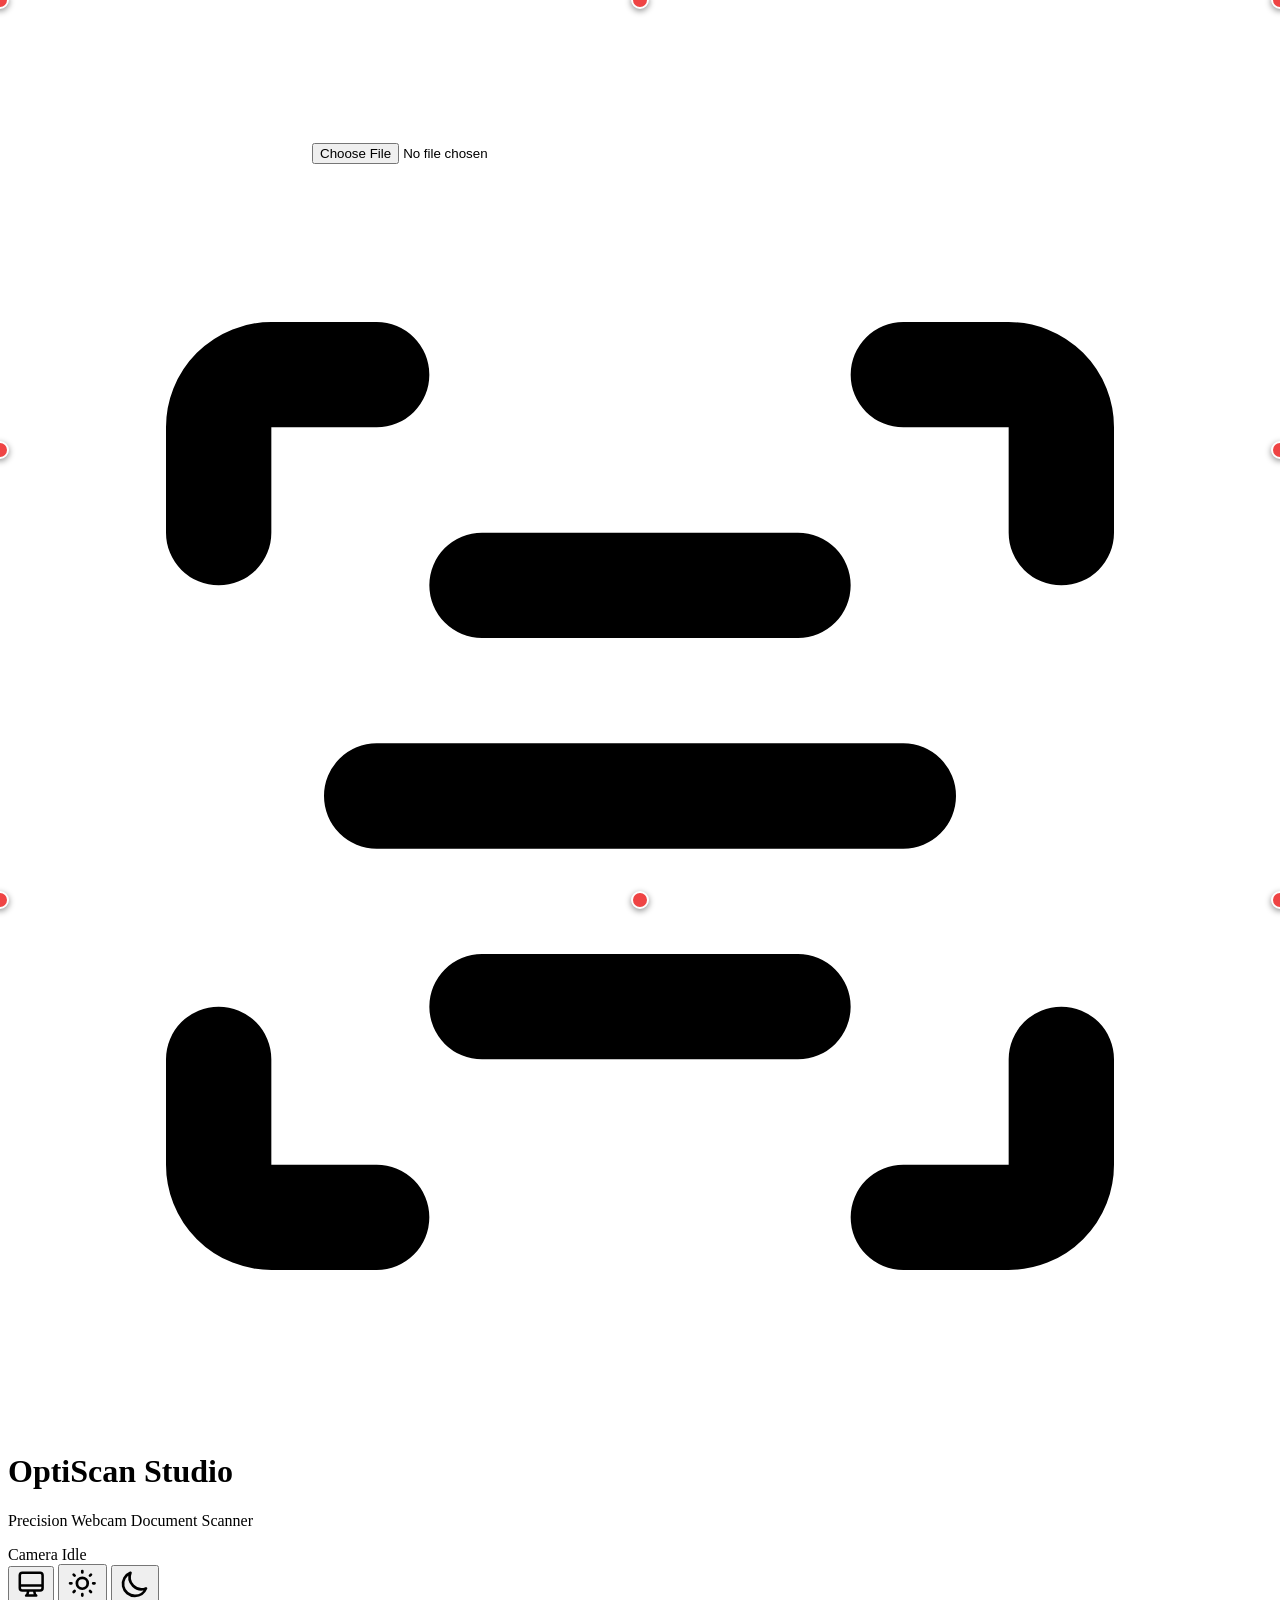
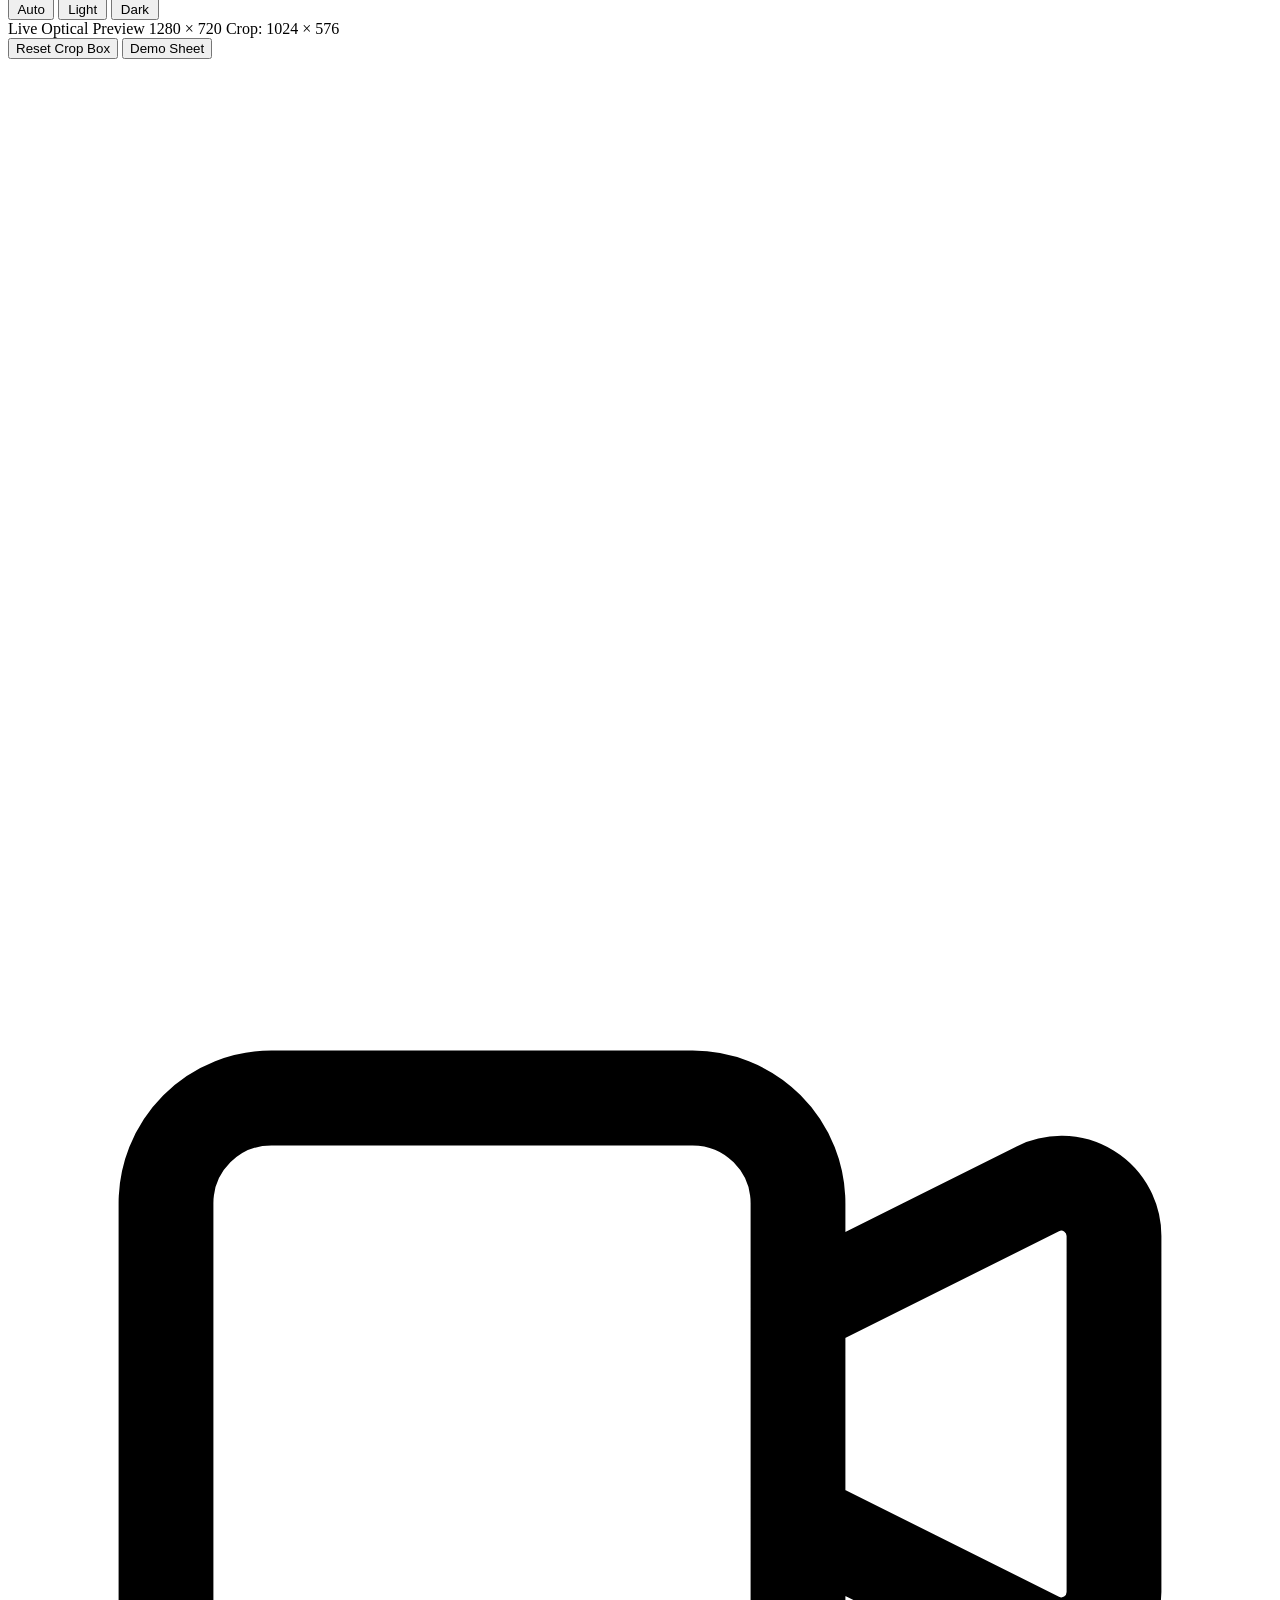
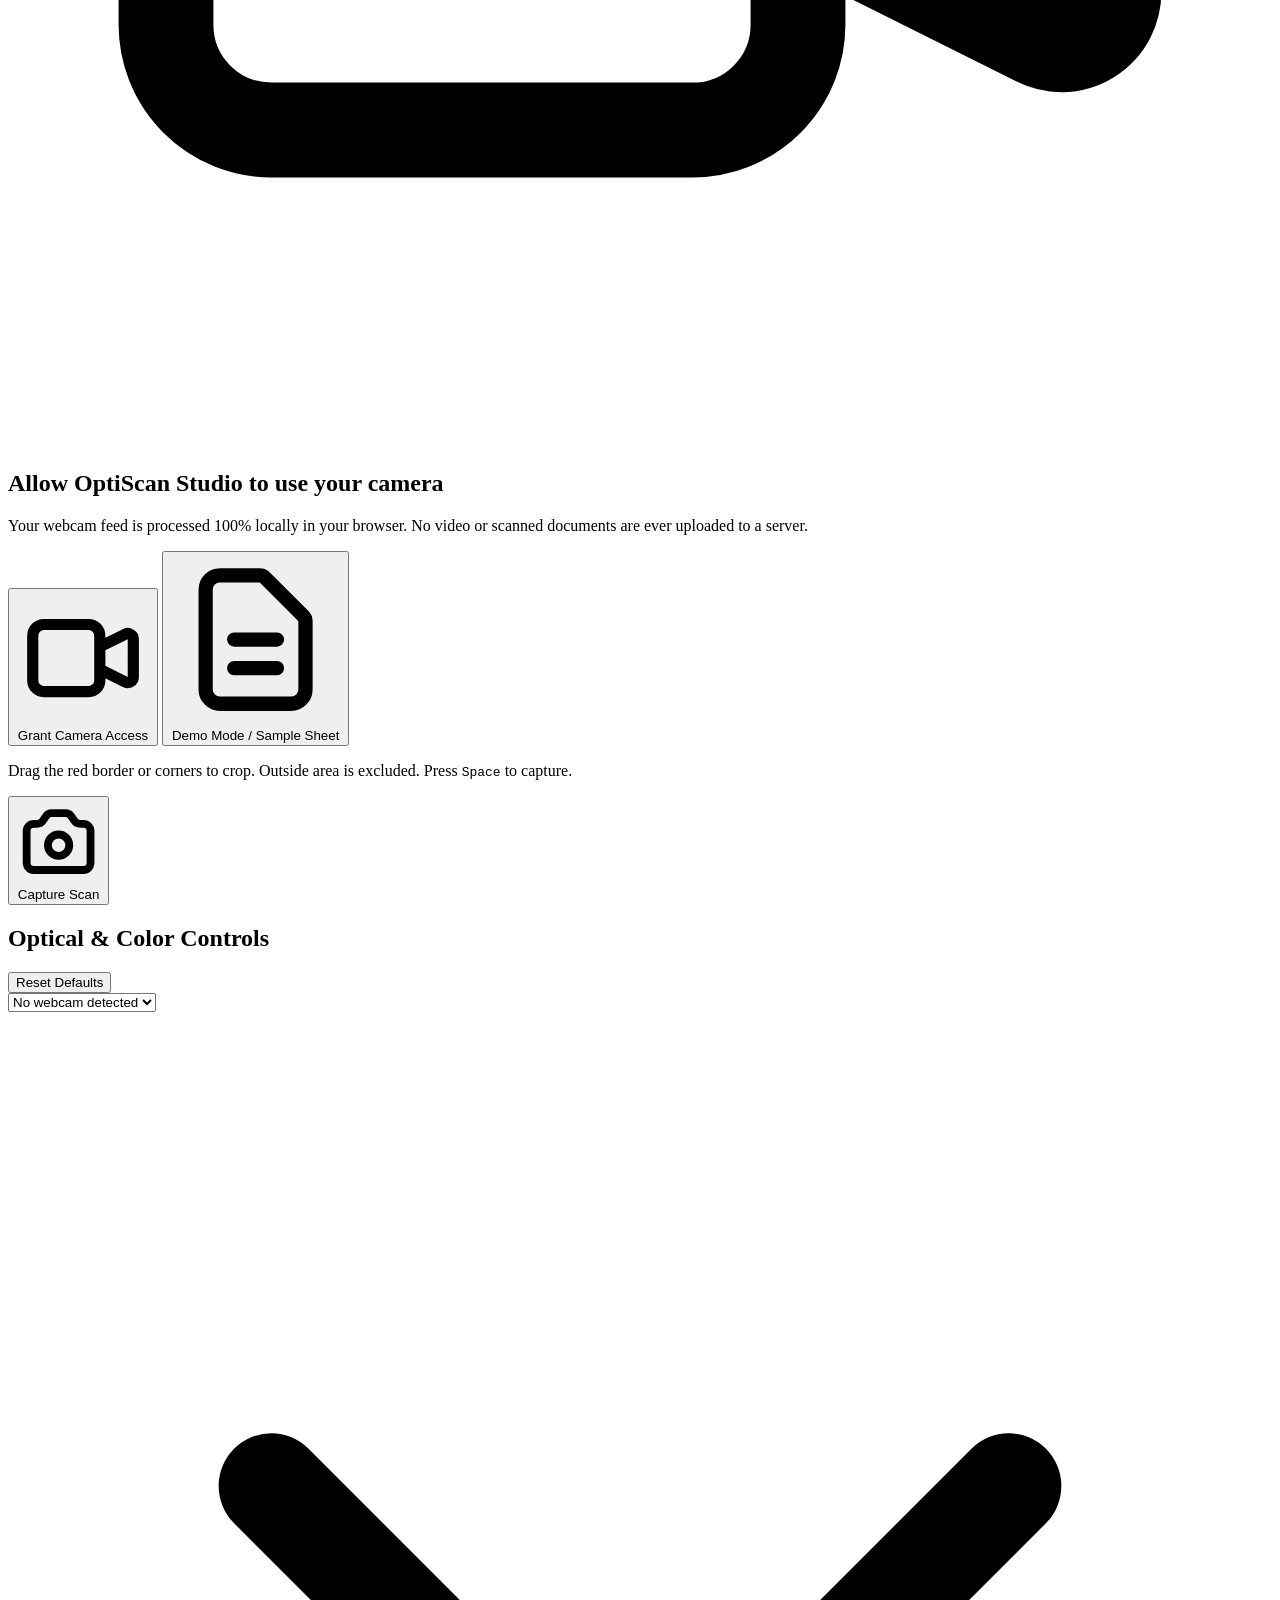
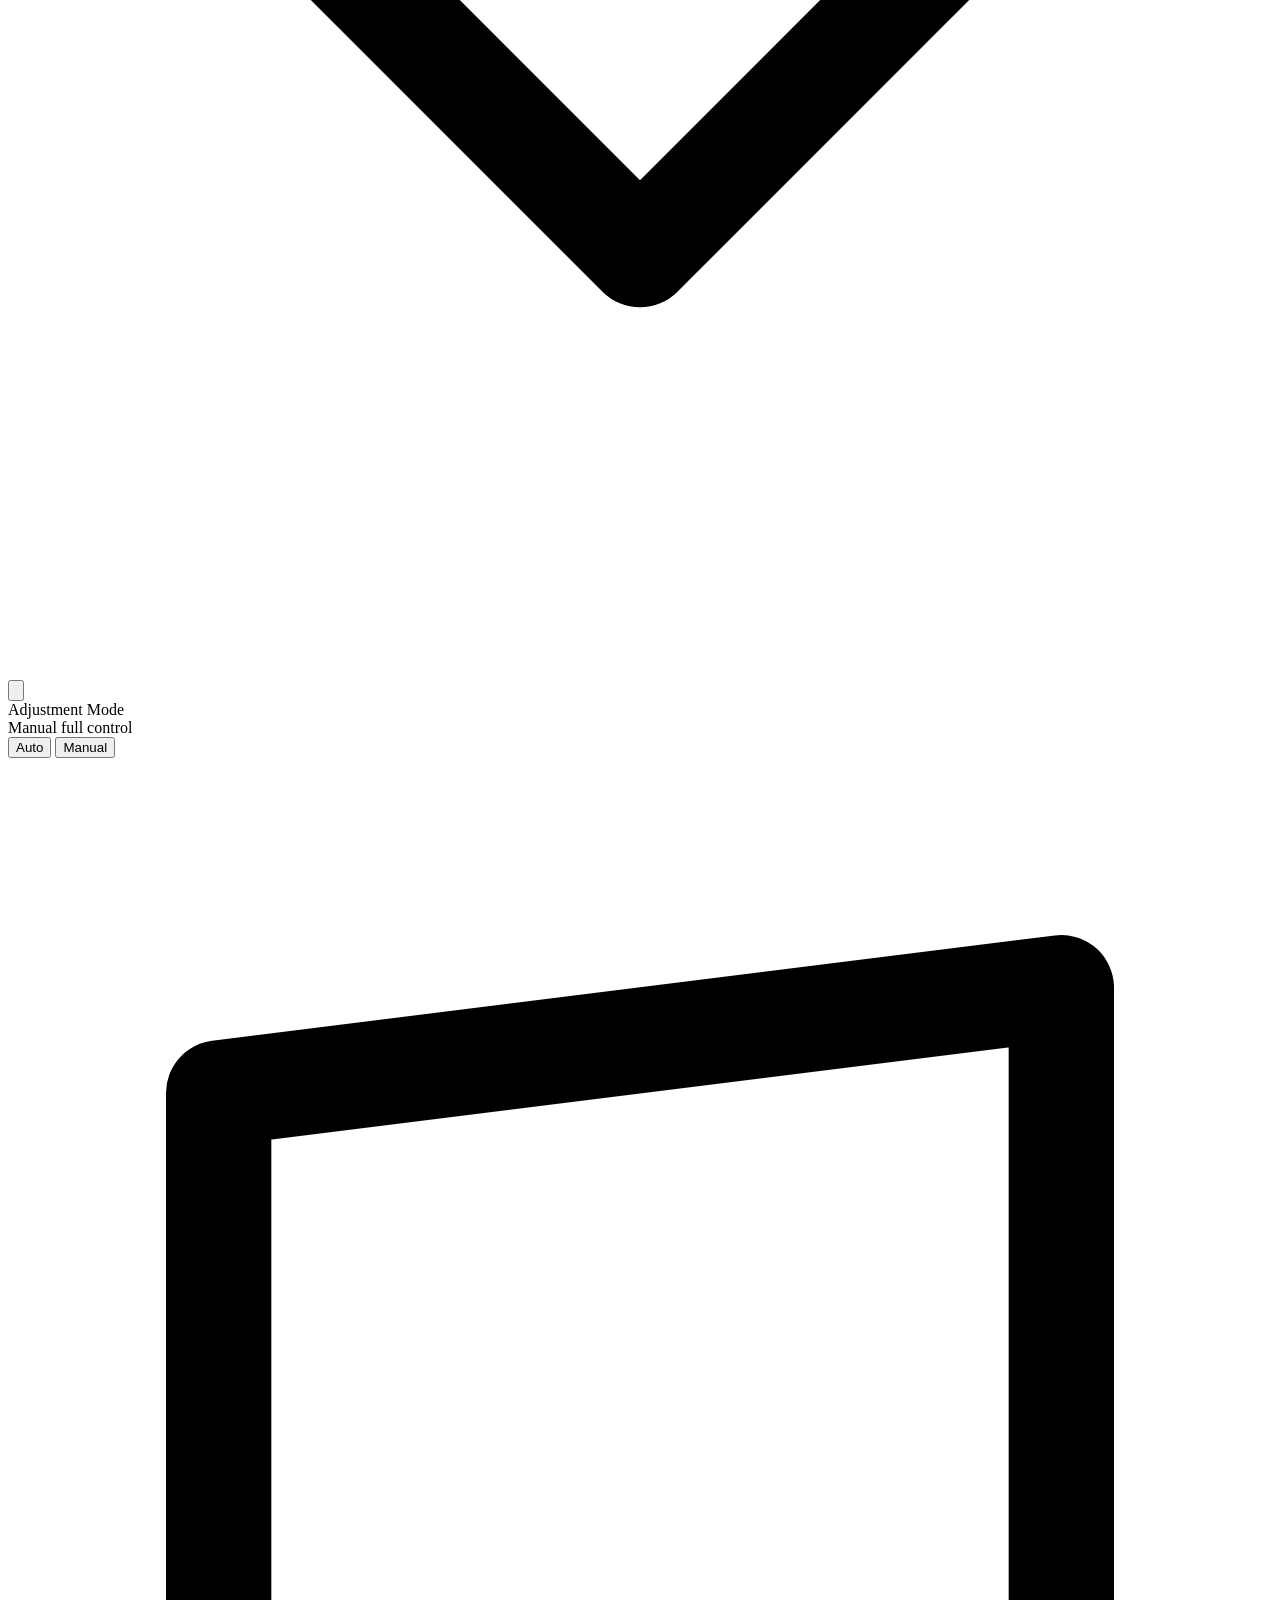
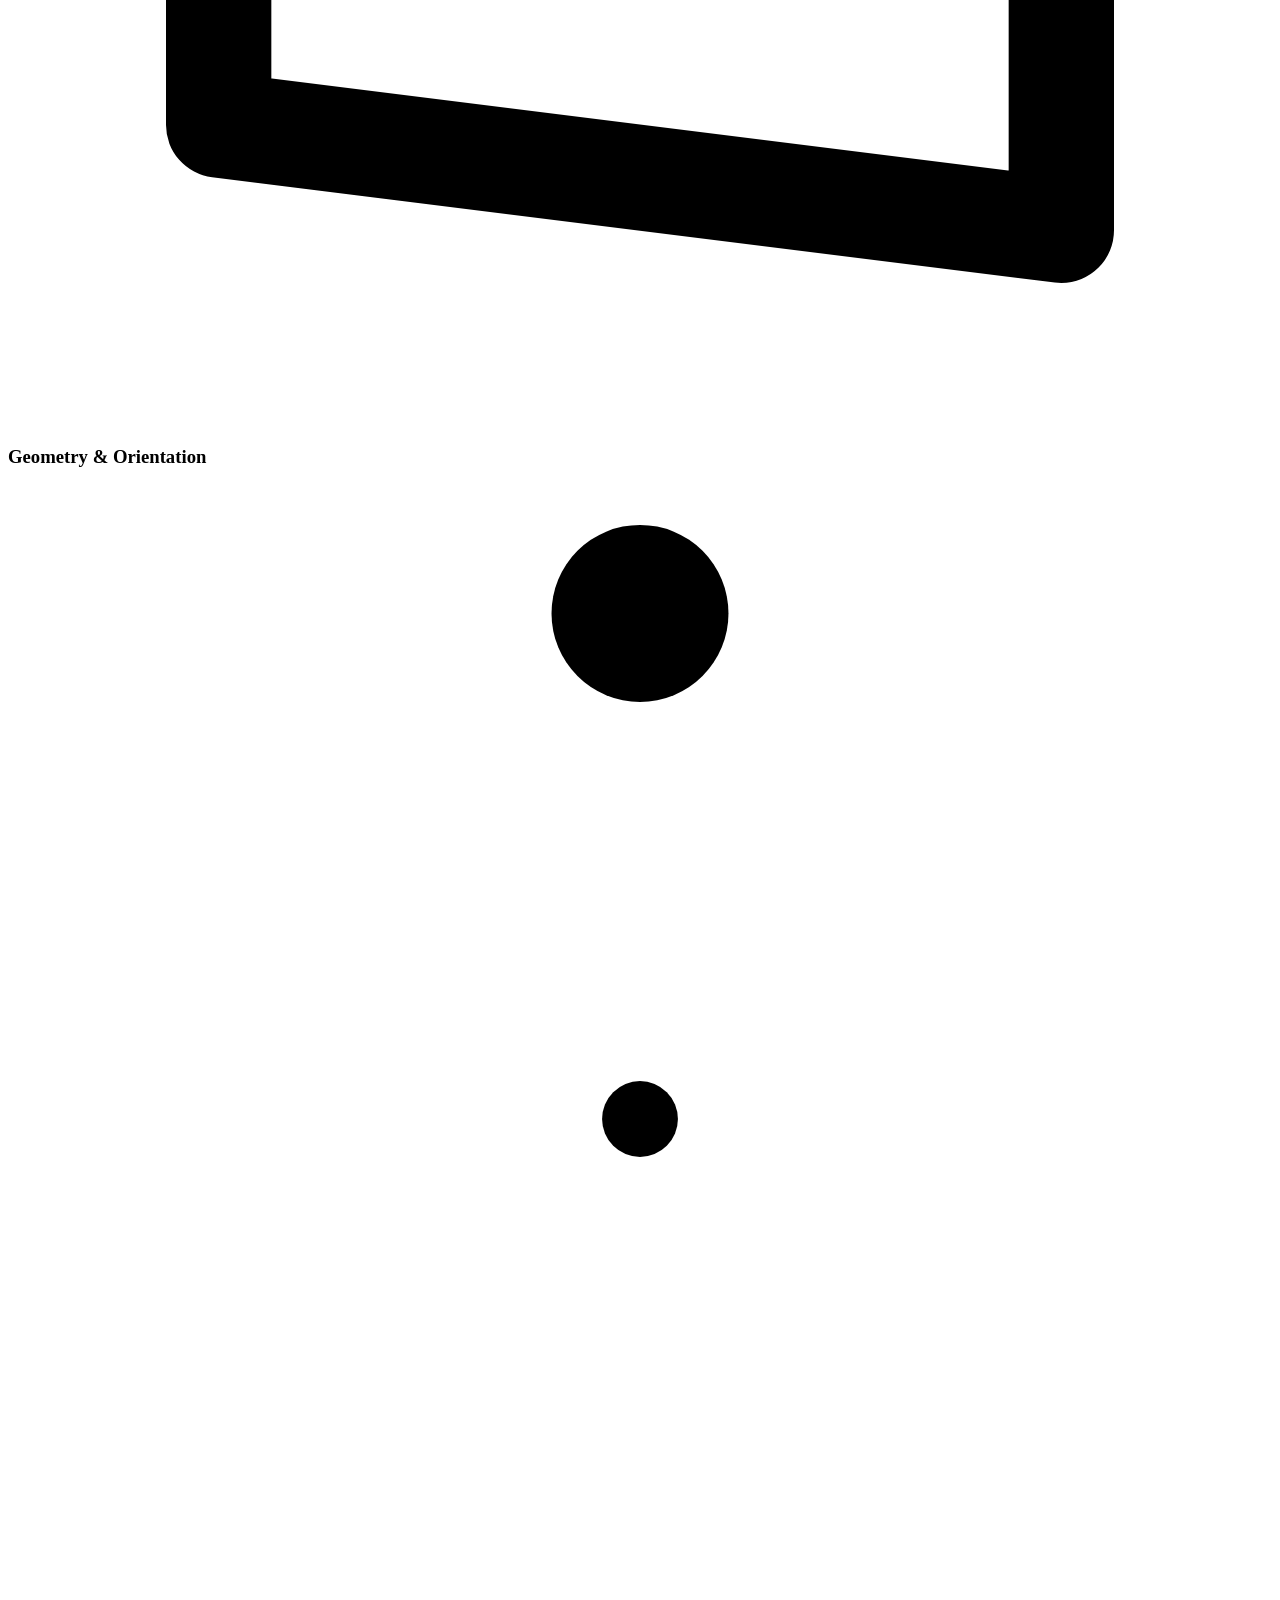
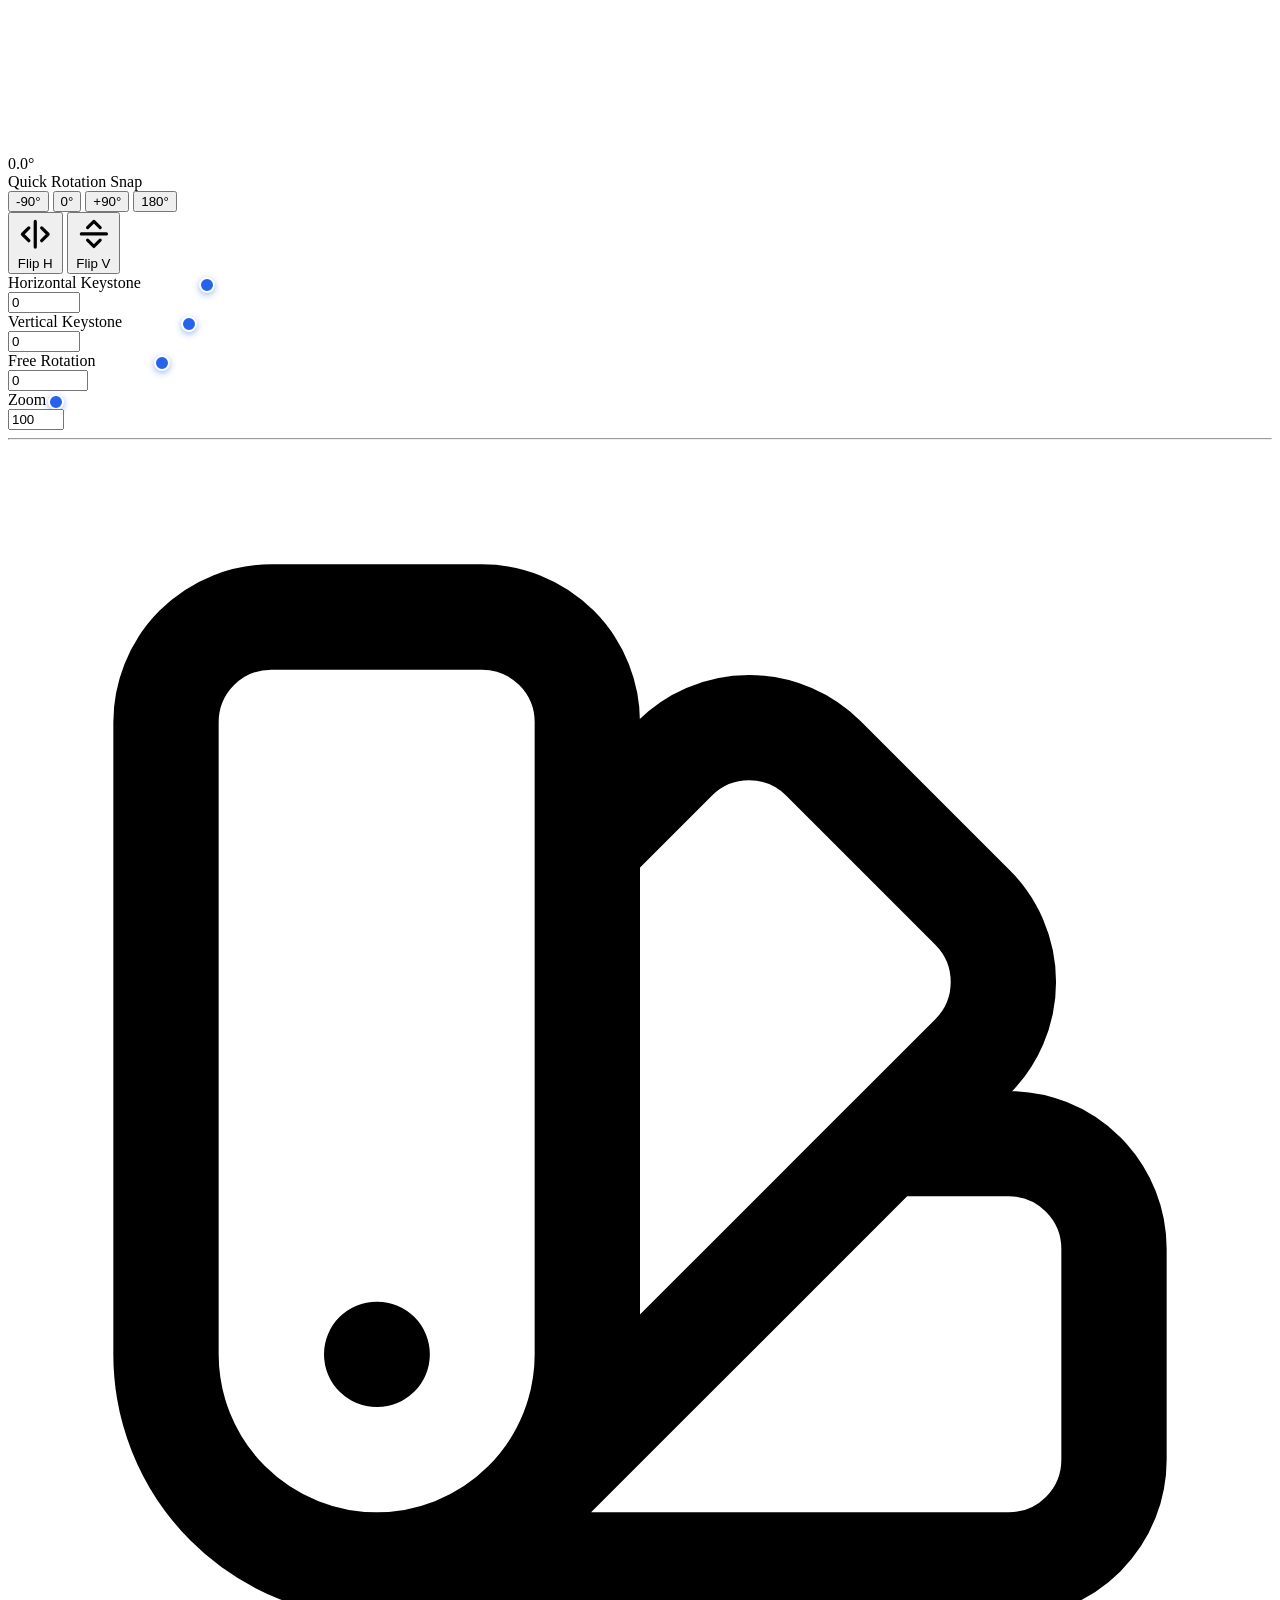
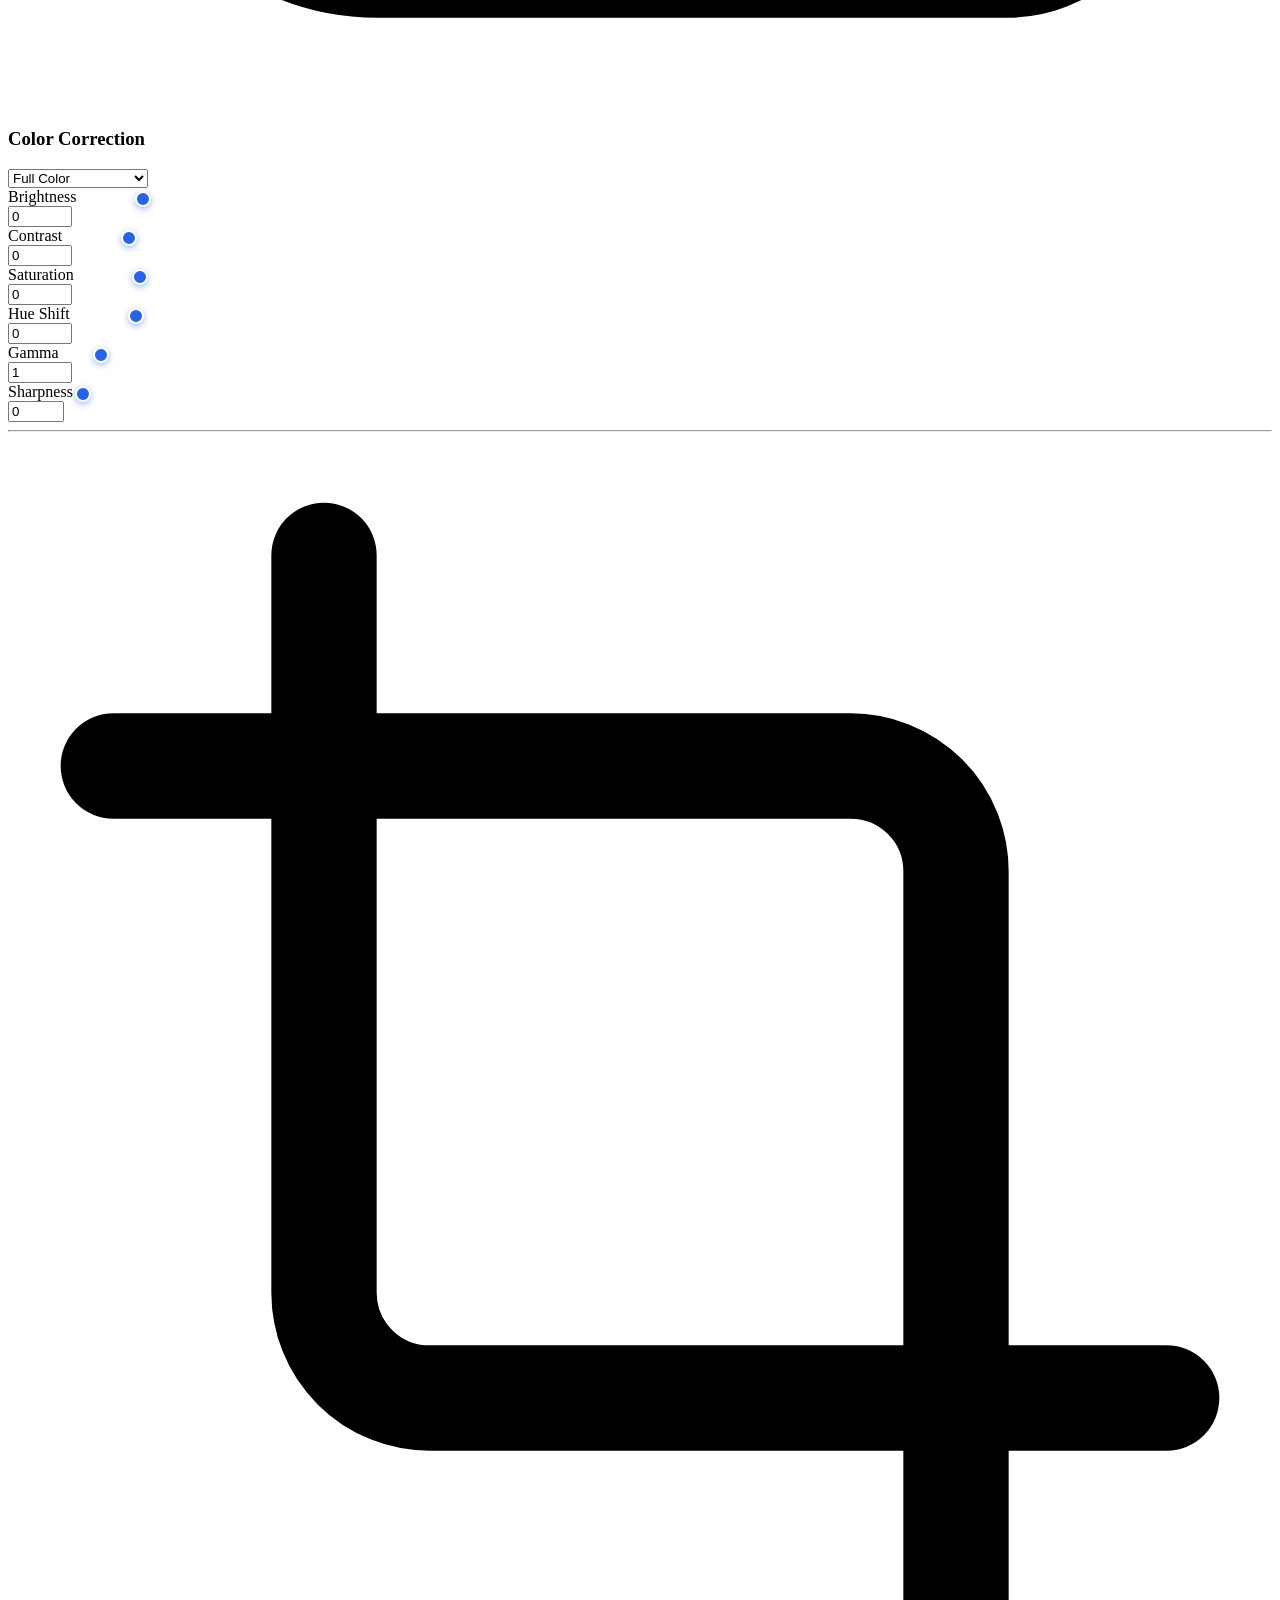
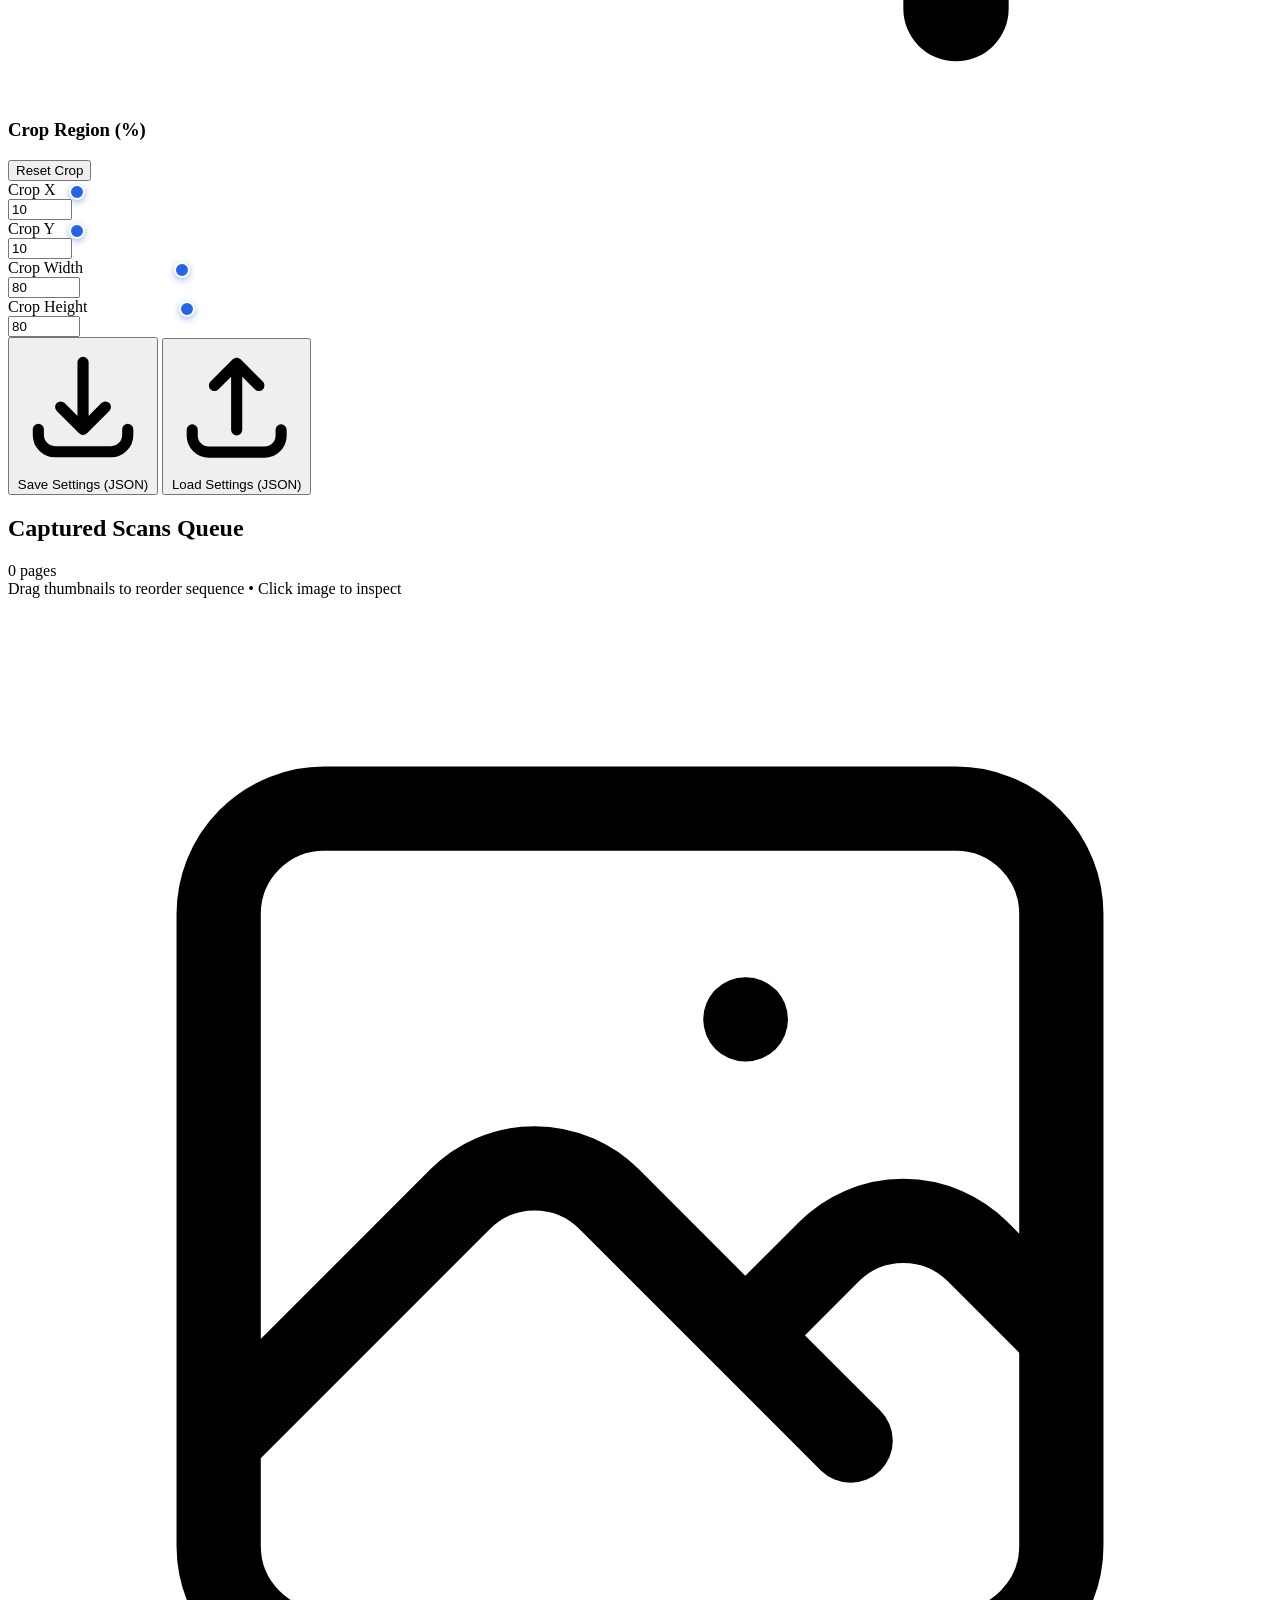
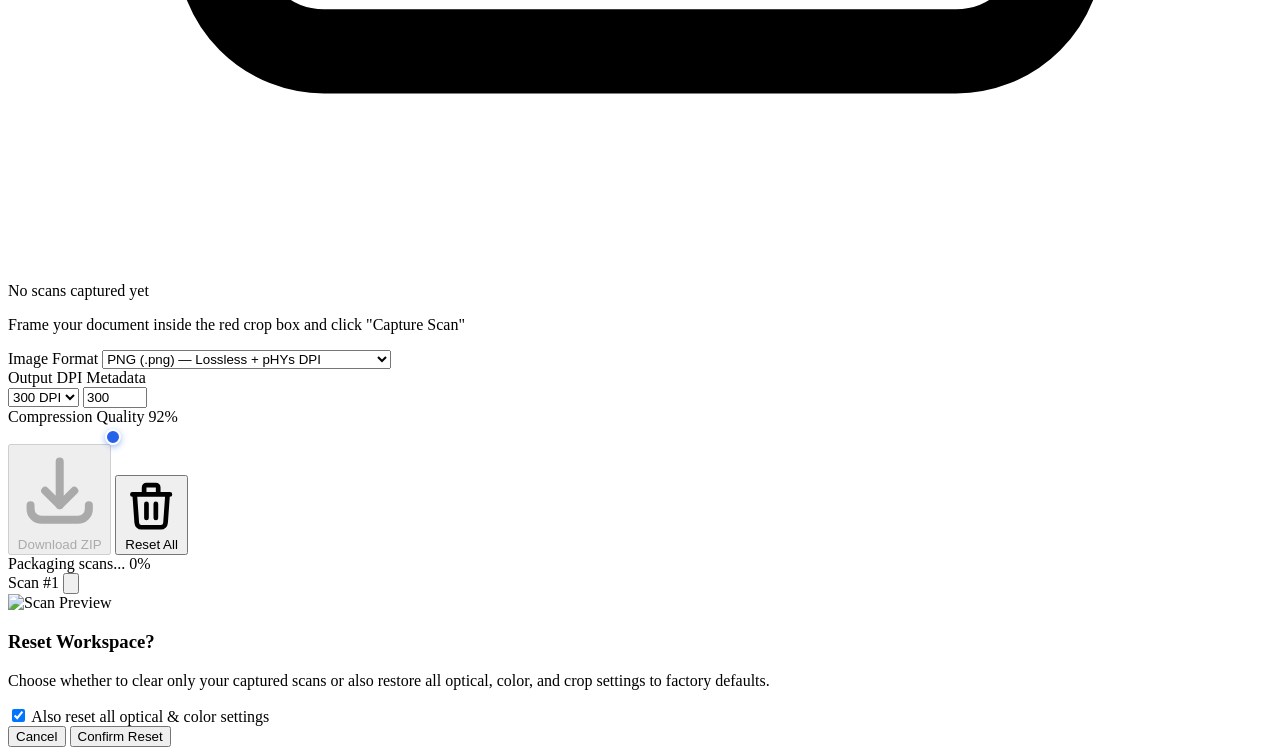
==== docs/index.html @ 2ec06d7d "Update print statement from 'Hello' to 'Goodbye'" ====
<!DOCTYPE html>
<html lang="en" class="antialiased">
<head>
  <meta charset="UTF-8" />
  <meta name="viewport" content="width=device-width, initial-scale=1.0" />
  <title>OptiScan Studio — Webcam Document Scanner</title>

  <!-- =========================================================================
       EXTERNAL LIBRARIES (Grouped at top for easy local offline download)
       1. Google Fonts (Inter): Optional typography fallback to system sans-serif
       2. Tailwind CSS (Play CDN): Utility styling framework
       3. JSZip (v3.10.1): Client-side ZIP archive generation for scan exports
       ========================================================================= -->
  <link rel="preconnect" href="https://fonts.googleapis.com" />
  <link rel="preconnect" href="https://fonts.gstatic.com" crossorigin />
  <link href="https://fonts.googleapis.com/css2?family=Inter:wght@400;500;600;700;800&display=swap" rel="stylesheet" />
  <script src="https://cdn.tailwindcss.com"></script>
  <script src="https://cdnjs.cloudflare.com/ajax/libs/jszip/3.10.1/jszip.min.js"></script>

  <!-- Tailwind Configuration -->
  <script>
    tailwind.config = {
      darkMode: 'class',
      theme: {
        extend: {
          fontFamily: {
            sans: ['Inter', 'system-ui', '-apple-system', 'BlinkMacSystemFont', 'Segoe UI', 'Roboto', 'sans-serif'],
          },
          boxShadow: {
            'glass': '0 10px 30px -10px rgba(15, 23, 42, 0.12), 0 4px 10px -4px rgba(15, 23, 42, 0.06)',
            'glass-dark': '0 14px 36px -10px rgba(0, 0, 0, 0.55), 0 4px 12px -4px rgba(0, 0, 0, 0.35)',
          },
          keyframes: {
            shutterFlash: {
              '0%': { opacity: '0.92' },
              '100%': { opacity: '0' },
            },
            fadeSlideIn: {
              '0%': { opacity: '0', transform: 'translateY(10px) scale(0.98)' },
              '100%': { opacity: '1', transform: 'translateY(0) scale(1)' },
            },
            toastIn: {
              '0%': { opacity: '0', transform: 'translateY(-12px) scale(0.96)' },
              '100%': { opacity: '1', transform: 'translateY(0) scale(1)' },
            },
          },
          animation: {
            'shutter-flash': 'shutterFlash 320ms ease-out forwards',
            'fade-slide-in': 'fadeSlideIn 300ms cubic-bezier(0.16, 1, 0.3, 1) forwards',
            'toast-in': 'toastIn 260ms cubic-bezier(0.16, 1, 0.3, 1) forwards',
          },
        },
      },
    };
  </script>

  <!-- Early Theme Initialization (Prevents FOUC on load) -->
  <script>
    (function initEarlyTheme() {
      try {
        const saved = localStorage.getItem('optiscan_theme') || 'auto';
        const prefersDark = window.matchMedia && window.matchMedia('(prefers-color-scheme: dark)').matches;
        if (saved === 'dark' || (saved === 'auto' && prefersDark)) {
          document.documentElement.classList.add('dark');
        } else {
          document.documentElement.classList.remove('dark');
        }
      } catch (e) {}
    })();
  </script>

  <style>
    /* Custom modern scrollbars & range slider polish */
    ::-webkit-scrollbar {
      width: 7px;
      height: 7px;
    }
    ::-webkit-scrollbar-track {
      background: transparent;
    }
    ::-webkit-scrollbar-thumb {
      background: rgba(148, 163, 184, 0.45);
      border-radius: 9999px;
    }
    ::-webkit-scrollbar-thumb:hover {
      background: rgba(100, 116, 139, 0.7);
    }

    input[type="range"].studio-slider {
      -webkit-appearance: none;
      appearance: none;
      height: 6px;
      border-radius: 9999px;
      outline: none;
      transition: background 150ms ease;
    }
    input[type="range"].studio-slider::-webkit-slider-thumb {
      -webkit-appearance: none;
      appearance: none;
      width: 16px;
      height: 16px;
      border-radius: 9999px;
      background: #2563eb;
      border: 2px solid #ffffff;
      box-shadow: 0 2px 6px rgba(37, 99, 235, 0.45);
      cursor: pointer;
      transition: transform 140ms ease, box-shadow 140ms ease;
    }
    .dark input[type="range"].studio-slider::-webkit-slider-thumb {
      background: #3b82f6;
      border-color: #0f172a;
      box-shadow: 0 2px 8px rgba(59, 130, 246, 0.55);
    }
    input[type="range"].studio-slider::-webkit-slider-thumb:hover {
      transform: scale(1.16);
    }
    input[type="range"].studio-slider::-moz-range-thumb {
      width: 16px;
      height: 16px;
      border-radius: 9999px;
      background: #2563eb;
      border: 2px solid #ffffff;
      box-shadow: 0 2px 6px rgba(37, 99, 235, 0.45);
      cursor: pointer;
    }

    /* Interactive Crop Box Handles */
    .crop-handle {
      position: absolute;
      width: 14px;
      height: 14px;
      background: #ef4444;
      border: 2px solid #ffffff;
      border-radius: 9999px;
      box-shadow: 0 2px 6px rgba(0, 0, 0, 0.45);
      transform: translate(-50%, -50%);
      transition: transform 120ms ease, background-color 120ms ease;
      z-index: 30;
      touch-action: none;
    }
    .crop-handle:hover,
    .crop-handle.active {
      transform: translate(-50%, -50%) scale(1.25);
      background: #dc2626;
    }

    /* Drag & drop visual states for filmstrip */
    .scan-card.dragging {
      opacity: 0.45;
      transform: scale(0.95);
    }
    .scan-card.drag-over {
      box-shadow: 0 0 0 3px #3b82f6;
      transform: translateY(-3px);
    }

    /* Interactive Circular Rotation Dial */
    .rotation-dial-wrap {
      touch-action: none;
      user-select: none;
    }
    .rotation-knob {
      transition: r 120ms ease, filter 120ms ease;
      cursor: grab;
    }
    .rotation-knob:hover,
    .rotation-dial-wrap.dragging .rotation-knob {
      cursor: grabbing;
      filter: drop-shadow(0 0 6px rgba(37, 99, 235, 0.75));
    }
  </style>
</head>

<body class="min-h-screen bg-slate-100 text-slate-900 dark:bg-slate-950 dark:text-slate-100 transition-colors duration-300 selection:bg-blue-500/20 selection:text-blue-600 dark:selection:text-blue-400">

  <!-- Toast Notification Stack -->
  <div id="toastContainer" class="fixed top-4 right-4 z-50 flex flex-col gap-2.5 max-w-sm w-[calc(100vw-2rem)] pointer-events-none"></div>

  <!-- Hidden Native Elements (Video Source & JSON File Input) -->
  <video id="webcamVideo" class="hidden" playsinline autoplay muted></video>
  <input id="jsonFileInput" type="file" accept=".json,application/json" class="hidden" />

  <!-- =========================================================================
       TOP HEADER BAR
       ========================================================================= -->
  <header class="sticky top-0 z-40 backdrop-blur-xl bg-white/80 dark:bg-slate-900/80 border-b border-slate-200/80 dark:border-slate-800/80 transition-colors duration-300">
    <div class="max-w-[1600px] mx-auto px-4 sm:px-6 py-3 flex flex-wrap items-center justify-between gap-3">
      <!-- Brand / Title -->
      <div class="flex items-center gap-3">
        <div class="w-10 h-10 rounded-xl bg-gradient-to-br from-blue-600 via-indigo-600 to-violet-600 flex items-center justify-center text-white shadow-lg shadow-blue-600/25">
          <svg class="w-5 h-5" fill="none" stroke="currentColor" stroke-width="2" viewBox="0 0 24 24">
            <path stroke-linecap="round" stroke-linejoin="round" d="M4 7V5a1 1 0 011-1h2M20 7V5a1 1 0 00-1-1h-2M4 17v2a1 1 0 001 1h2M20 17v2a1 1 0 01-1 1h-2M7 12h10M9 8h6M9 16h6" />
          </svg>
        </div>
        <div>
          <h1 class="text-lg sm:text-xl font-extrabold tracking-tight bg-gradient-to-r from-slate-900 to-slate-600 dark:from-white dark:to-slate-300 bg-clip-text text-transparent">
            OptiScan Studio
          </h1>
          <p class="text-xs text-slate-500 dark:text-slate-400 font-medium">
            Precision Webcam Document Scanner
          </p>
        </div>
      </div>

      <!-- Status Pill + Theme Switcher -->
      <div class="flex items-center gap-3 flex-wrap">
        <!-- Live Signal Badge -->
        <div id="signalBadge" class="hidden sm:flex items-center gap-2 px-3 py-1.5 rounded-full text-xs font-semibold bg-slate-100 dark:bg-slate-800/90 text-slate-600 dark:text-slate-300 border border-slate-200/80 dark:border-slate-700/80">
          <span id="signalDot" class="w-2 h-2 rounded-full bg-slate-400"></span>
          <span id="signalText">Camera Idle</span>
        </div>

        <!-- Theme Switcher (Auto / Light / Dark) -->
        <div class="flex items-center p-1 rounded-xl bg-slate-200/75 dark:bg-slate-800/90 border border-slate-300/60 dark:border-slate-700/70" role="group" aria-label="Theme Switcher">
          <button type="button" data-theme-btn="auto" class="theme-btn px-2.5 py-1.5 rounded-lg text-xs font-semibold transition-all duration-200 flex items-center gap-1.5">
            <svg class="w-3.5 h-3.5" fill="none" stroke="currentColor" stroke-width="2" viewBox="0 0 24 24"><path stroke-linecap="round" stroke-linejoin="round" d="M9.75 17L9 20l-1 1h8l-1-1-.75-3M3 13h18M5 17h14a2 2 0 002-2V5a2 2 0 00-2-2H5a2 2 0 00-2 2v10a2 2 0 002 2z" /></svg>
            Auto
          </button>
          <button type="button" data-theme-btn="light" class="theme-btn px-2.5 py-1.5 rounded-lg text-xs font-semibold transition-all duration-200 flex items-center gap-1.5">
            <svg class="w-3.5 h-3.5" fill="none" stroke="currentColor" stroke-width="2" viewBox="0 0 24 24"><path stroke-linecap="round" stroke-linejoin="round" d="M12 3v1m0 16v1m9-9h-1M4 12H3m15.364 6.364l-.707-.707M6.343 6.343l-.707-.707m12.728 0l-.707.707M6.343 17.657l-.707.707M16 12a4 4 0 11-8 0 4 4 0 018 0z" /></svg>
            Light
          </button>
          <button type="button" data-theme-btn="dark" class="theme-btn px-2.5 py-1.5 rounded-lg text-xs font-semibold transition-all duration-200 flex items-center gap-1.5">
            <svg class="w-3.5 h-3.5" fill="none" stroke="currentColor" stroke-width="2" viewBox="0 0 24 24"><path stroke-linecap="round" stroke-linejoin="round" d="M20.354 15.354A9 9 0 018.646 3.646 9.003 9.003 0 0012 21a9.003 9.003 0 008.354-5.646z" /></svg>
            Dark
          </button>
        </div>
      </div>
    </div>
  </header>

  <!-- =========================================================================
       MAIN APPLICATION CONTAINER
       ========================================================================= -->
  <main class="max-w-[1600px] mx-auto px-4 sm:px-6 py-5 space-y-6">

    <!-- TWO-COLUMN WORKSPACE -->
    <section class="grid grid-cols-1 lg:grid-cols-12 gap-6 items-start">

      <!-- =====================================================================
           LEFT COLUMN: LIVE WEBCAM PREVIEW & INTERACTIVE CROP TOOL
           ===================================================================== -->
      <div class="lg:col-span-7 xl:col-span-8 flex flex-col gap-4">
        <div class="rounded-2xl bg-white/90 dark:bg-slate-900/90 backdrop-blur-md border border-slate-200/80 dark:border-slate-800/80 shadow-glass dark:shadow-glass-dark p-3 sm:p-4 transition-all duration-300">

          <!-- Preview Toolbar -->
          <div class="flex flex-wrap items-center justify-between gap-2 mb-3 px-1">
            <div class="flex items-center gap-2">
              <span class="text-sm font-bold text-slate-800 dark:text-slate-100">Live Optical Preview</span>
              <span id="resolutionBadge" class="text-[11px] font-mono px-2 py-0.5 rounded-md bg-slate-100 dark:bg-slate-800 text-slate-500 dark:text-slate-400 border border-slate-200 dark:border-slate-700">
                1280 × 720
              </span>
              <span id="cropSizeBadge" class="text-[11px] font-mono px-2 py-0.5 rounded-md bg-red-50 dark:bg-red-950/40 text-red-600 dark:text-red-400 border border-red-200/80 dark:border-red-900/60">
                Crop: 1024 × 576
              </span>
            </div>
            <div class="flex items-center gap-2">
              <button type="button" id="fitCropBtn" class="px-2.5 py-1 rounded-lg text-xs font-semibold bg-slate-100 hover:bg-slate-200 dark:bg-slate-800 dark:hover:bg-slate-700 text-slate-700 dark:text-slate-200 transition-colors">
                Reset Crop Box
              </button>
              <button type="button" id="toggleDemoBtn" class="px-2.5 py-1 rounded-lg text-xs font-semibold bg-indigo-50 hover:bg-indigo-100 dark:bg-indigo-950/50 dark:hover:bg-indigo-900/60 text-indigo-600 dark:text-indigo-300 border border-indigo-200/70 dark:border-indigo-800/60 transition-colors">
                Demo Sheet
              </button>
            </div>
          </div>

          <!-- Aspect-Ratio Locked Preview Stage -->
          <div class="w-full flex items-center justify-center bg-slate-950 rounded-xl overflow-hidden border border-slate-800/80 p-1 sm:p-2 min-h-[280px] sm:min-h-[380px]">
            <div id="previewStage" class="relative w-full max-w-full overflow-hidden rounded-lg select-none bg-slate-900 shadow-inner" style="aspect-ratio: 16 / 9;">

              <!-- Real-time Corrected Output Canvas (WebGL with 2D fallback) -->
              <canvas id="previewCanvas" class="block w-full h-full object-contain"></canvas>

              <!-- Shutter Flash Overlay -->
              <div id="shutterFlash" class="pointer-events-none absolute inset-0 bg-white opacity-0 z-40"></div>

              <!-- Darkened Outer Mask (4 non-overlapping panels around the red crop box) -->
              <div id="cropMaskContainer" class="absolute inset-0 pointer-events-none z-10 hidden">
                <div id="maskTop" class="absolute left-0 right-0 top-0 bg-slate-950/60 backdrop-blur-[0.5px]"></div>
                <div id="maskBottom" class="absolute left-0 right-0 bottom-0 bg-slate-950/60 backdrop-blur-[0.5px]"></div>
                <div id="maskLeft" class="absolute left-0 bg-slate-950/60 backdrop-blur-[0.5px]"></div>
                <div id="maskRight" class="absolute right-0 bg-slate-950/60 backdrop-blur-[0.5px]"></div>
              </div>

              <!-- Interactive Red Crop Selection Box -->
              <div id="cropBox" class="absolute z-20 hidden border-2 border-red-500 cursor-move touch-none" style="left: 10%; top: 10%; width: 80%; height: 80%;">
                <!-- Subtle Rule-of-Thirds Alignment Guides -->
                <div class="pointer-events-none absolute inset-0 grid grid-cols-3 grid-rows-3 opacity-35">
                  <div class="border-r border-b border-red-400/50"></div>
                  <div class="border-r border-b border-red-400/50"></div>
                  <div class="border-b border-red-400/50"></div>
                  <div class="border-r border-b border-red-400/50"></div>
                  <div class="border-r border-b border-red-400/50"></div>
                  <div class="border-b border-red-400/50"></div>
                  <div class="border-r border-red-400/50"></div>
                  <div class="border-r border-red-400/50"></div>
                  <div></div>
                </div>

                <!-- 8 Resize Handles (4 corners + 4 edges) -->
                <div class="crop-handle" data-handle="nw" style="left: 0%; top: 0%; cursor: nwse-resize;" title="Resize Top-Left"></div>
                <div class="crop-handle" data-handle="n"  style="left: 50%; top: 0%; cursor: ns-resize;" title="Resize Top"></div>
                <div class="crop-handle" data-handle="ne" style="left: 100%; top: 0%; cursor: nesw-resize;" title="Resize Top-Right"></div>
                <div class="crop-handle" data-handle="e"  style="left: 100%; top: 50%; cursor: ew-resize;" title="Resize Right"></div>
                <div class="crop-handle" data-handle="se" style="left: 100%; top: 100%; cursor: nwse-resize;" title="Resize Bottom-Right"></div>
                <div class="crop-handle" data-handle="s"  style="left: 50%; top: 100%; cursor: ns-resize;" title="Resize Bottom"></div>
                <div class="crop-handle" data-handle="sw" style="left: 0%; top: 100%; cursor: nesw-resize;" title="Resize Bottom-Left"></div>
                <div class="crop-handle" data-handle="w"  style="left: 0%; top: 50%; cursor: ew-resize;" title="Resize Left"></div>
              </div>

              <!-- Google Meet-Style Camera Permission Overlay -->
              <div id="permissionOverlay" class="absolute inset-0 z-30 flex flex-col items-center justify-center p-6 text-center bg-slate-900/95 backdrop-blur-md transition-opacity duration-300">
                <div class="w-16 h-16 rounded-2xl bg-blue-500/15 border border-blue-400/30 flex items-center justify-center text-blue-400 mb-4 shadow-lg">
                  <svg class="w-8 h-8" fill="none" stroke="currentColor" stroke-width="1.8" viewBox="0 0 24 24">
                    <path stroke-linecap="round" stroke-linejoin="round" d="M15 10l4.553-2.276A1 1 0 0121 8.618v6.764a1 1 0 01-1.447.894L15 14M5 18h8a2 2 0 002-2V8a2 2 0 00-2-2H5a2 2 0 00-2 2v8a2 2 0 002 2z" />
                  </svg>
                </div>
                <h2 id="permissionTitle" class="text-lg sm:text-xl font-bold text-white mb-2">
                  Allow OptiScan Studio to use your camera
                </h2>
                <p id="permissionDesc" class="text-xs sm:text-sm text-slate-300 max-w-md mb-6 leading-relaxed">
                  Your webcam feed is processed 100% locally in your browser. No video or scanned documents are ever uploaded to a server.
                </p>
                <div class="flex flex-wrap items-center justify-center gap-3">
                  <button type="button" id="grantCameraBtn" class="px-5 py-2.5 rounded-xl bg-blue-600 hover:bg-blue-500 active:scale-[0.98] text-white text-sm font-semibold shadow-lg shadow-blue-600/30 transition-all flex items-center gap-2">
                    <svg class="w-4 h-4" fill="none" stroke="currentColor" stroke-width="2" viewBox="0 0 24 24"><path stroke-linecap="round" stroke-linejoin="round" d="M15 10l4.553-2.276A1 1 0 0121 8.618v6.764a1 1 0 01-1.447.894L15 14M5 18h8a2 2 0 002-2V8a2 2 0 00-2-2H5a2 2 0 00-2 2v8a2 2 0 002 2z" /></svg>
                    Grant Camera Access
                  </button>
                  <button type="button" id="startDemoOverlayBtn" class="px-4 py-2.5 rounded-xl bg-slate-800 hover:bg-slate-700 active:scale-[0.98] text-slate-200 border border-slate-700 text-sm font-semibold transition-all flex items-center gap-2">
                    <svg class="w-4 h-4" fill="none" stroke="currentColor" stroke-width="2" viewBox="0 0 24 24"><path stroke-linecap="round" stroke-linejoin="round" d="M9 12h6m-6 4h6m2 5H7a2 2 0 01-2-2V5a2 2 0 012-2h5.586a1 1 0 01.707.293l5.414 5.414a1 1 0 01.293.707V19a2 2 0 01-2 2z" /></svg>
                    Demo Mode / Sample Sheet
                  </button>
                </div>
              </div>
            </div>
          </div>

          <!-- Helper Hint + Primary Capture Button Bar -->
          <div class="mt-4 flex flex-col sm:flex-row items-center justify-between gap-3 px-1">
            <p class="text-xs text-slate-500 dark:text-slate-400">
              Drag the <span class="text-red-500 font-semibold">red border</span> or corners to crop. Outside area is excluded. Press <kbd class="px-1.5 py-0.5 rounded bg-slate-200 dark:bg-slate-800 text-[11px] font-mono">Space</kbd> to capture.
            </p>
            <button type="button" id="captureScanBtn" class="w-full sm:w-auto px-6 py-3 rounded-xl bg-gradient-to-r from-blue-600 to-indigo-600 hover:from-blue-500 hover:to-indigo-500 active:scale-[0.98] text-white font-bold text-sm shadow-lg shadow-blue-600/30 transition-all flex items-center justify-center gap-2.5 disabled:opacity-50 disabled:cursor-not-allowed">
              <svg class="w-5 h-5" fill="none" stroke="currentColor" stroke-width="2.2" viewBox="0 0 24 24">
                <path stroke-linecap="round" stroke-linejoin="round" d="M3 9a2 2 0 012-2h.93a2 2 0 001.664-.89l.812-1.22A2 2 0 0110.07 4h3.86a2 2 0 011.664.89l.812 1.22A2 2 0 0018.07 7H19a2 2 0 012 2v9a2 2 0 01-2 2H5a2 2 0 01-2-2V9z" />
                <circle cx="12" cy="13" r="3" />
              </svg>
              Capture Scan
            </button>
          </div>
        </div>
      </div>

      <!-- =====================================================================
           RIGHT COLUMN: SETTINGS & CONTROLS PANEL
           ===================================================================== -->
      <aside class="lg:col-span-5 xl:col-span-4 rounded-2xl bg-white/90 dark:bg-slate-900/90 backdrop-blur-md border border-slate-200/80 dark:border-slate-800/80 shadow-glass dark:shadow-glass-dark flex flex-col max-h-[840px] transition-all duration-300">

        <!-- Panel Header: Camera Selector & Auto/Manual Mode -->
        <div class="p-4 border-b border-slate-200/80 dark:border-slate-800/80 space-y-3">
          <div class="flex items-center justify-between gap-2">
            <h2 class="text-sm font-bold uppercase tracking-wider text-slate-600 dark:text-slate-300">
              Optical &amp; Color Controls
            </h2>
            <button type="button" id="resetSettingsBtn" class="text-xs font-semibold text-blue-600 dark:text-blue-400 hover:underline">
              Reset Defaults
            </button>
          </div>

          <!-- Camera Source Dropdown -->
          <div class="flex items-center gap-2">
            <div class="relative flex-1">
              <select id="cameraSelect" class="w-full appearance-none pl-3 pr-8 py-2 rounded-xl text-xs font-medium bg-slate-100 dark:bg-slate-800 border border-slate-200 dark:border-slate-700 text-slate-800 dark:text-slate-100 focus:outline-none focus:ring-2 focus:ring-blue-500 transition">
                <option value="">Detecting cameras...</option>
              </select>
              <svg class="pointer-events-none w-4 h-4 text-slate-400 absolute right-2.5 top-1/2 -translate-y-1/2" fill="none" stroke="currentColor" stroke-width="2" viewBox="0 0 24 24"><path stroke-linecap="round" stroke-linejoin="round" d="M19 9l-7 7-7-7" /></svg>
            </div>
            <button type="button" id="refreshCamerasBtn" title="Refresh Camera Devices" class="p-2 rounded-xl bg-slate-100 hover:bg-slate-200 dark:bg-slate-800 dark:hover:bg-slate-700 border border-slate-200 dark:border-slate-700 text-slate-600 dark:text-slate-300 transition">
              <svg class="w-4 h-4" fill="none" stroke="currentColor" stroke-width="2" viewBox="0 0 24 24"><path stroke-linecap="round" stroke-linejoin="round" d="M4 4v5h.582m15.356 2A8.001 8.001 0 004.582 9m0 0H9m11 11v-5h-.581m0 0a8.003 8.003 0 01-15.357-2m15.357 2H15" /></svg>
            </button>
          </div>

          <!-- Auto / Manual Mode Toggle -->
          <div class="flex items-center justify-between p-2.5 rounded-xl bg-slate-100/90 dark:bg-slate-800/80 border border-slate-200/70 dark:border-slate-700/70">
            <div>
              <div class="text-xs font-bold text-slate-800 dark:text-slate-100">Adjustment Mode</div>
              <div id="modeHintText" class="text-[11px] text-slate-500 dark:text-slate-400">Manual full control</div>
            </div>
            <div class="flex items-center p-0.5 rounded-lg bg-slate-200 dark:bg-slate-900 border border-slate-300/60 dark:border-slate-700">
              <button type="button" id="modeAutoBtn" class="px-3 py-1 rounded-md text-xs font-semibold transition-all">Auto</button>
              <button type="button" id="modeManualBtn" class="px-3 py-1 rounded-md text-xs font-semibold transition-all">Manual</button>
            </div>
          </div>
        </div>

        <!-- Scrollable Sliders Area -->
        <div class="p-4 overflow-y-auto space-y-5 flex-1">

          <!-- GROUP 1: GEOMETRY & PERSPECTIVE -->
          <div class="space-y-3">
            <h3 class="text-xs font-bold uppercase tracking-wider text-slate-500 dark:text-slate-400 flex items-center gap-1.5">
              <svg class="w-3.5 h-3.5 text-blue-500" fill="none" stroke="currentColor" stroke-width="2" viewBox="0 0 24 24"><path stroke-linecap="round" stroke-linejoin="round" d="M4 6l16-2v16l-16-2V6z" /></svg>
              Geometry &amp; Orientation
            </h3>

            <!-- Circular Rotation Dial + Quick Snap + Mirror/Flip Toggles -->
            <div class="p-3 rounded-xl bg-slate-100/90 dark:bg-slate-800/70 border border-slate-200/80 dark:border-slate-700/70 space-y-3">
              <div class="flex items-center gap-4">
                <!-- Interactive Circular Rotation Dial -->
                <div id="rotationDial" class="rotation-dial-wrap relative w-24 h-24 shrink-0 cursor-pointer" title="Drag around the circle to rotate (-180° to +180°)">
                  <svg viewBox="0 0 100 100" class="w-full h-full overflow-visible">
                    <!-- Outer Ring -->
                    <circle cx="50" cy="50" r="40" fill="none" class="stroke-slate-300 dark:stroke-slate-700" stroke-width="4" />
                    <!-- Cardinal & 45° Tick Marks -->
                    <g class="stroke-slate-400 dark:stroke-slate-500" stroke-width="1.6" stroke-linecap="round">
                      <line x1="50" y1="5"  x2="50" y2="12" />
                      <line x1="95" y1="50" x2="88" y2="50" />
                      <line x1="50" y1="95" x2="50" y2="88" />
                      <line x1="5"  y1="50" x2="12" y2="50" />
                      <line x1="81.8" y1="18.2" x2="77.5" y2="22.5" opacity="0.55" />
                      <line x1="81.8" y1="81.8" x2="77.5" y2="77.5" opacity="0.55" />
                      <line x1="18.2" y1="81.8" x2="22.5" y2="77.5" opacity="0.55" />
                      <line x1="18.2" y1="18.2" x2="22.5" y2="22.5" opacity="0.55" />
                    </g>
                    <!-- Radial Indicator Line -->
                    <line id="rotationNeedle" x1="50" y1="50" x2="50" y2="10" class="stroke-blue-600 dark:stroke-blue-400" stroke-width="2.5" stroke-linecap="round" />
                    <!-- Center Pivot -->
                    <circle cx="50" cy="50" r="3" class="fill-blue-600 dark:fill-blue-400" />
                    <!-- Draggable Circumference Cursor / Knob -->
                    <circle id="rotationKnob" cx="50" cy="10" r="7" class="rotation-knob fill-blue-600 dark:fill-blue-500 stroke-white dark:stroke-slate-900" stroke-width="2.5" />
                  </svg>
                  <!-- Center Angle Readout -->
                  <div class="pointer-events-none absolute inset-0 flex items-center justify-center">
                    <span id="rotationReadout" class="mt-7 px-1.5 py-0.5 rounded bg-white/85 dark:bg-slate-900/85 text-[10px] font-mono font-bold text-slate-800 dark:text-slate-100 shadow-sm">
                      0.0°
                    </span>
                  </div>
                </div>

                <!-- Quick Snap Angles & Mirror Controls -->
                <div class="flex-1 space-y-2.5 min-w-0">
                  <div>
                    <div class="text-[11px] font-semibold text-slate-500 dark:text-slate-400 mb-1.5">Quick Rotation Snap</div>
                    <div class="grid grid-cols-4 gap-1.5">
                      <button type="button" data-rot-snap="-90" class="rot-snap-btn py-1 rounded-lg text-[11px] font-mono font-bold bg-white dark:bg-slate-900 hover:bg-blue-50 dark:hover:bg-blue-950/50 border border-slate-200 dark:border-slate-700 text-slate-700 dark:text-slate-200 transition">-90°</button>
                      <button type="button" data-rot-snap="0"   class="rot-snap-btn py-1 rounded-lg text-[11px] font-mono font-bold bg-white dark:bg-slate-900 hover:bg-blue-50 dark:hover:bg-blue-950/50 border border-slate-200 dark:border-slate-700 text-slate-700 dark:text-slate-200 transition">0°</button>
                      <button type="button" data-rot-snap="90"  class="rot-snap-btn py-1 rounded-lg text-[11px] font-mono font-bold bg-white dark:bg-slate-900 hover:bg-blue-50 dark:hover:bg-blue-950/50 border border-slate-200 dark:border-slate-700 text-slate-700 dark:text-slate-200 transition">+90°</button>
                      <button type="button" data-rot-snap="180" class="rot-snap-btn py-1 rounded-lg text-[11px] font-mono font-bold bg-white dark:bg-slate-900 hover:bg-blue-50 dark:hover:bg-blue-950/50 border border-slate-200 dark:border-slate-700 text-slate-700 dark:text-slate-200 transition">180°</button>
                    </div>
                  </div>

                  <!-- Mirror / Flip Buttons -->
                  <div class="grid grid-cols-2 gap-1.5">
                    <button type="button" id="flipHBtn" class="px-2 py-1.5 rounded-lg text-[11px] font-bold border transition-all flex items-center justify-center gap-1.5" aria-pressed="false">
                      <svg class="w-3.5 h-3.5 shrink-0" fill="none" stroke="currentColor" stroke-width="2" viewBox="0 0 24 24">
                        <path stroke-linecap="round" stroke-linejoin="round" d="M12 4v16M8 8l-4 4 4 4M16 8l4 4-4 4" />
                      </svg>
                      Flip H
                    </button>
                    <button type="button" id="flipVBtn" class="px-2 py-1.5 rounded-lg text-[11px] font-bold border transition-all flex items-center justify-center gap-1.5" aria-pressed="false">
                      <svg class="w-3.5 h-3.5 shrink-0" fill="none" stroke="currentColor" stroke-width="2" viewBox="0 0 24 24">
                        <path stroke-linecap="round" stroke-linejoin="round" d="M4 12h16M8 8l4-4 4 4M8 16l4 4 4-4" />
                      </svg>
                      Flip V
                    </button>
                  </div>
                </div>
              </div>
            </div>

            <div id="geometryControls" class="space-y-2.5"></div>
          </div>

          <hr class="border-slate-200/80 dark:border-slate-800/80" />

          <!-- GROUP 2: COLOR CORRECTION -->
          <div class="space-y-3">
            <div class="flex items-center justify-between">
              <h3 class="text-xs font-bold uppercase tracking-wider text-slate-500 dark:text-slate-400 flex items-center gap-1.5">
                <svg class="w-3.5 h-3.5 text-indigo-500" fill="none" stroke="currentColor" stroke-width="2" viewBox="0 0 24 24"><path stroke-linecap="round" stroke-linejoin="round" d="M7 21a4 4 0 01-4-4V5a2 2 0 012-2h4a2 2 0 012 2v12a4 4 0 01-4 4zm0 0h12a2 2 0 002-2v-4a2 2 0 00-2-2h-2.343M11 7.343l1.657-1.657a2 2 0 012.828 0l2.829 2.829a2 2 0 010 2.828l-8.486 8.485M7 17h.01" /></svg>
                Color Correction
              </h3>
              <!-- Document Mode Selector -->
              <select id="colorModeSelect" class="text-[11px] font-semibold px-2 py-1 rounded-lg bg-slate-100 dark:bg-slate-800 border border-slate-200 dark:border-slate-700 text-slate-700 dark:text-slate-200 focus:outline-none focus:ring-2 focus:ring-blue-500">
                <option value="color">Full Color</option>
                <option value="grayscale">Grayscale</option>
                <option value="document">Document Enhance</option>
              </select>
            </div>
            <div id="colorControls" class="space-y-2.5"></div>
          </div>

          <hr class="border-slate-200/80 dark:border-slate-800/80" />

          <!-- GROUP 3: CROP COORDINATES -->
          <div class="space-y-3">
            <div class="flex items-center justify-between">
              <h3 class="text-xs font-bold uppercase tracking-wider text-slate-500 dark:text-slate-400 flex items-center gap-1.5">
                <svg class="w-3.5 h-3.5 text-red-500" fill="none" stroke="currentColor" stroke-width="2" viewBox="0 0 24 24"><path stroke-linecap="round" stroke-linejoin="round" d="M6 2v14a2 2 0 002 2h14M18 22V8a2 2 0 00-2-2H2" /></svg>
                Crop Region (%)
              </h3>
              <button type="button" id="cropResetInlineBtn" class="text-[11px] font-semibold text-red-500 hover:underline">
                Reset Crop
              </button>
            </div>
            <div id="cropControls" class="space-y-2.5"></div>
          </div>
        </div>

        <!-- Panel Footer: Save / Load JSON Settings -->
        <div class="p-4 border-t border-slate-200/80 dark:border-slate-800/80 bg-slate-50/70 dark:bg-slate-900/60 rounded-b-2xl grid grid-cols-2 gap-2.5">
          <button type="button" id="saveJsonBtn" class="px-3 py-2.5 rounded-xl text-xs font-bold bg-slate-200/80 hover:bg-slate-300/80 dark:bg-slate-800 dark:hover:bg-slate-700 text-slate-800 dark:text-slate-100 transition-all flex items-center justify-center gap-1.5">
            <svg class="w-4 h-4" fill="none" stroke="currentColor" stroke-width="2" viewBox="0 0 24 24"><path stroke-linecap="round" stroke-linejoin="round" d="M4 16v1a3 3 0 003 3h10a3 3 0 003-3v-1m-4-4l-4 4m0 0l-4-4m4 4V4" /></svg>
            Save Settings (JSON)
          </button>
          <button type="button" id="loadJsonBtn" class="px-3 py-2.5 rounded-xl text-xs font-bold bg-slate-200/80 hover:bg-slate-300/80 dark:bg-slate-800 dark:hover:bg-slate-700 text-slate-800 dark:text-slate-100 transition-all flex items-center justify-center gap-1.5">
            <svg class="w-4 h-4" fill="none" stroke="currentColor" stroke-width="2" viewBox="0 0 24 24"><path stroke-linecap="round" stroke-linejoin="round" d="M4 16v1a3 3 0 003 3h10a3 3 0 003-3v-1m-4-8l-4-4m0 0L8 8m4-4v12" /></svg>
            Load Settings (JSON)
          </button>
        </div>
      </aside>
    </section>

    <!-- =======================================================================
         CAPTURED SCANS FILMSTRIP CAROUSEL
         ======================================================================= -->
    <section class="rounded-2xl bg-white/90 dark:bg-slate-900/90 backdrop-blur-md border border-slate-200/80 dark:border-slate-800/80 shadow-glass dark:shadow-glass-dark p-4 sm:p-5 transition-all duration-300">
      <div class="flex flex-wrap items-center justify-between gap-2 mb-3">
        <div class="flex items-center gap-2.5">
          <h2 class="text-sm font-bold text-slate-800 dark:text-slate-100">Captured Scans Queue</h2>
          <span id="scanCountBadge" class="px-2.5 py-0.5 rounded-full text-xs font-bold bg-blue-100 dark:bg-blue-950/60 text-blue-700 dark:text-blue-300">
            0 pages
          </span>
        </div>
        <span class="text-xs text-slate-500 dark:text-slate-400">
          Drag thumbnails to reorder sequence • Click image to inspect
        </span>
      </div>

      <!-- Horizontal Scrollable Filmstrip -->
      <div id="carouselTrack" class="flex items-stretch gap-3.5 overflow-x-auto pb-2 min-h-[156px]">
        <!-- Empty State -->
        <div id="emptyCarouselState" class="w-full flex flex-col items-center justify-center py-8 text-center rounded-xl border-2 border-dashed border-slate-200 dark:border-slate-800 text-slate-400 dark:text-slate-500">
          <svg class="w-8 h-8 mb-2 opacity-60" fill="none" stroke="currentColor" stroke-width="1.6" viewBox="0 0 24 24">
            <path stroke-linecap="round" stroke-linejoin="round" d="M4 16l4.586-4.586a2 2 0 012.828 0L16 16m-2-2l1.586-1.586a2 2 0 012.828 0L20 14m-6-6h.01M6 20h12a2 2 0 002-2V6a2 2 0 00-2-2H6a2 2 0 00-2 2v12a2 2 0 002 2z" />
          </svg>
          <p class="text-xs font-semibold">No scans captured yet</p>
          <p class="text-[11px] mt-0.5">Frame your document inside the red crop box and click "Capture Scan"</p>
        </div>
      </div>
    </section>

    <!-- =======================================================================
         EXPORT & DOWNLOAD BAR
         ======================================================================= -->
    <section class="rounded-2xl bg-white/90 dark:bg-slate-900/90 backdrop-blur-md border border-slate-200/80 dark:border-slate-800/80 shadow-glass dark:shadow-glass-dark p-4 sm:p-5 transition-all duration-300">
      <div class="flex flex-col lg:flex-row lg:items-end justify-between gap-4">

        <!-- Export Configuration -->
        <div class="grid grid-cols-1 sm:grid-cols-3 gap-3.5 flex-1">
          <!-- Format Selector -->
          <div>
            <label for="exportFormatSelect" class="block text-xs font-bold uppercase tracking-wider text-slate-500 dark:text-slate-400 mb-1.5">
              Image Format
            </label>
            <select id="exportFormatSelect" class="w-full px-3 py-2.5 rounded-xl text-sm font-semibold bg-slate-100 dark:bg-slate-800 border border-slate-200 dark:border-slate-700 text-slate-800 dark:text-slate-100 focus:outline-none focus:ring-2 focus:ring-blue-500">
              <option value="png">PNG (.png) — Lossless + pHYs DPI</option>
              <option value="jpeg">JPEG (.jpg) — Compact + JFIF DPI</option>
              <option value="webp">WebP (.webp) — Modern High Efficiency</option>
              <option value="bmp">BMP (.bmp) — Uncompressed + Header DPI</option>
            </select>
          </div>

          <!-- DPI Selector + Custom Numeric Input -->
          <div>
            <label for="exportDpiInput" class="block text-xs font-bold uppercase tracking-wider text-slate-500 dark:text-slate-400 mb-1.5">
              Output DPI Metadata
            </label>
            <div class="flex items-center gap-2">
              <select id="exportDpiPreset" class="w-1/2 px-2.5 py-2.5 rounded-xl text-sm font-semibold bg-slate-100 dark:bg-slate-800 border border-slate-200 dark:border-slate-700 text-slate-800 dark:text-slate-100 focus:outline-none focus:ring-2 focus:ring-blue-500">
                <option value="72">72 DPI</option>
                <option value="150">150 DPI</option>
                <option value="300" selected>300 DPI</option>
                <option value="600">600 DPI</option>
                <option value="custom">Custom</option>
              </select>
              <input id="exportDpiInput" type="number" min="72" max="1200" step="1" value="300" class="w-1/2 px-3 py-2.5 rounded-xl text-sm font-mono font-semibold bg-slate-100 dark:bg-slate-800 border border-slate-200 dark:border-slate-700 text-slate-800 dark:text-slate-100 focus:outline-none focus:ring-2 focus:ring-blue-500" />
            </div>
          </div>

          <!-- Quality Slider (for JPEG / WebP) -->
          <div>
            <label for="exportQualityInput" class="flex items-center justify-between text-xs font-bold uppercase tracking-wider text-slate-500 dark:text-slate-400 mb-1.5">
              <span>Compression Quality</span>
              <span id="exportQualityLabel" class="font-mono text-slate-700 dark:text-slate-200">92%</span>
            </label>
            <div class="h-[42px] px-3 rounded-xl bg-slate-100 dark:bg-slate-800 border border-slate-200 dark:border-slate-700 flex items-center">
              <input id="exportQualityInput" type="range" min="50" max="100" value="92" class="studio-slider w-full bg-slate-300 dark:bg-slate-700" />
            </div>
          </div>
        </div>

        <!-- Action Buttons: Download ZIP & Reset All -->
        <div class="flex flex-wrap items-center gap-2.5">
          <button type="button" id="downloadZipBtn" class="flex-1 sm:flex-none px-6 py-2.5 rounded-xl bg-emerald-600 hover:bg-emerald-500 active:scale-[0.98] text-white font-bold text-sm shadow-lg shadow-emerald-600/25 transition-all flex items-center justify-center gap-2 disabled:opacity-50 disabled:cursor-not-allowed">
            <svg class="w-4 h-4" fill="none" stroke="currentColor" stroke-width="2.2" viewBox="0 0 24 24"><path stroke-linecap="round" stroke-linejoin="round" d="M4 16v1a3 3 0 003 3h10a3 3 0 003-3v-1m-4-4l-4 4m0 0l-4-4m4 4V4" /></svg>
            Download ZIP
          </button>
          <button type="button" id="resetAllBtn" class="px-4 py-2.5 rounded-xl bg-rose-50 hover:bg-rose-100 dark:bg-rose-950/50 dark:hover:bg-rose-900/60 text-rose-600 dark:text-rose-400 border border-rose-200 dark:border-rose-900/60 font-bold text-sm transition-all flex items-center justify-center gap-1.5">
            <svg class="w-4 h-4" fill="none" stroke="currentColor" stroke-width="2" viewBox="0 0 24 24"><path stroke-linecap="round" stroke-linejoin="round" d="M19 7l-.867 12.142A2 2 0 0116.138 21H7.862a2 2 0 01-1.995-1.858L5 7m5 4v6m4-6v6m1-10V4a1 1 0 00-1-1h-4a1 1 0 00-1 1v3M4 7h16" /></svg>
            Reset All
          </button>
        </div>
      </div>

      <!-- Export Progress Bar -->
      <div id="exportProgressWrap" class="hidden mt-4 pt-3 border-t border-slate-200/80 dark:border-slate-800/80">
        <div class="flex items-center justify-between text-xs font-semibold mb-1.5">
          <span id="exportProgressText" class="text-slate-600 dark:text-slate-300">Packaging scans...</span>
          <span id="exportProgressPct" class="font-mono text-emerald-600 dark:text-emerald-400">0%</span>
        </div>
        <div class="w-full h-2.5 rounded-full bg-slate-200 dark:bg-slate-800 overflow-hidden">
          <div id="exportProgressBar" class="h-full w-0 rounded-full bg-gradient-to-r from-emerald-500 to-teal-400 transition-all duration-200"></div>
        </div>
      </div>
    </section>
  </main>

  <!-- =========================================================================
       MODALS (Lightbox Preview & Reset All Confirmation — No alert/confirm!)
       ========================================================================= -->
  <!-- Lightbox Modal -->
  <div id="lightboxModal" class="fixed inset-0 z-50 hidden items-center justify-center bg-slate-950/85 backdrop-blur-md p-4">
    <div class="relative max-w-4xl w-full max-h-[90vh] flex flex-col items-center animate-fade-slide-in">
      <div class="w-full flex items-center justify-between mb-3 text-white">
        <span id="lightboxTitle" class="text-sm font-bold">Scan #1</span>
        <button type="button" id="closeLightboxBtn" class="p-2 rounded-xl bg-white/10 hover:bg-white/20 transition">
          <svg class="w-5 h-5" fill="none" stroke="currentColor" stroke-width="2" viewBox="0 0 24 24"><path stroke-linecap="round" stroke-linejoin="round" d="M6 18L18 6M6 6l12 12" /></svg>
        </button>
      </div>
      <img id="lightboxImg" src="" alt="Scan Preview" class="max-h-[80vh] max-w-full rounded-xl shadow-2xl border border-white/15 object-contain bg-slate-900" />
    </div>
  </div>

  <!-- Reset Confirmation Modal -->
  <div id="resetModal" class="fixed inset-0 z-50 hidden items-center justify-center bg-slate-950/70 backdrop-blur-sm p-4">
    <div class="w-full max-w-md rounded-2xl bg-white dark:bg-slate-900 border border-slate-200 dark:border-slate-800 shadow-2xl p-6 animate-fade-slide-in">
      <h3 class="text-base font-bold text-slate-900 dark:text-white mb-1.5">Reset Workspace?</h3>
      <p class="text-xs text-slate-500 dark:text-slate-400 mb-4 leading-relaxed">
        Choose whether to clear only your captured scans or also restore all optical, color, and crop settings to factory defaults.
      </p>
      <label class="flex items-center gap-2.5 p-3 rounded-xl bg-slate-100 dark:bg-slate-800/80 mb-5 cursor-pointer">
        <input id="resetIncludeSettings" type="checkbox" checked class="w-4 h-4 rounded text-blue-600 focus:ring-blue-500" />
        <span class="text-xs font-semibold text-slate-700 dark:text-slate-200">Also reset all optical &amp; color settings</span>
      </label>
      <div class="flex items-center justify-end gap-2.5">
        <button type="button" id="cancelResetBtn" class="px-4 py-2 rounded-xl text-xs font-bold bg-slate-100 hover:bg-slate-200 dark:bg-slate-800 dark:hover:bg-slate-700 text-slate-700 dark:text-slate-200 transition">
          Cancel
        </button>
        <button type="button" id="confirmResetBtn" class="px-4 py-2 rounded-xl text-xs font-bold bg-rose-600 hover:bg-rose-500 text-white shadow-md shadow-rose-600/25 transition">
          Confirm Reset
        </button>
      </div>
    </div>
  </div>

  <!-- =========================================================================
       APPLICATION JAVASCRIPT
       ========================================================================= -->
  <script>
    (function () {
      'use strict';

      /* =====================================================================
         1. PARAMETER SCHEMA & DEFAULT STATE
         ===================================================================== */
      const PARAM_DEFS = {
        geometry: [
          { key: 'keystoneH', label: 'Horizontal Keystone', min: -50,  max: 50,  step: 0.5, default: 0,   unit: '' },
          { key: 'keystoneV', label: 'Vertical Keystone',   min: -50,  max: 50,  step: 0.5, default: 0,   unit: '' },
          { key: 'rotation',  label: 'Free Rotation',       min: -180, max: 180, step: 0.5, default: 0,   unit: '°' },
          { key: 'zoom',      label: 'Zoom',                min: 100,  max: 300, step: 1,   default: 100, unit: '%' },
        ],
        color: [
          { key: 'brightness', label: 'Brightness', min: -100, max: 100, step: 1, default: 0, unit: '' },
          { key: 'contrast',   label: 'Contrast',   min: -100, max: 100, step: 1, default: 0, unit: '' },
          { key: 'saturation', label: 'Saturation', min: -100, max: 100, step: 1, default: 0, unit: '' },
          { key: 'hue',        label: 'Hue Shift',  min: -180, max: 180, step: 1, default: 0, unit: '°' },
          { key: 'gamma',      label: 'Gamma',      min: 0.2,  max: 3.0, step: 0.05, default: 1.0, unit: '' },
          { key: 'sharpness',  label: 'Sharpness',  min: 0,    max: 100, step: 1, default: 0, unit: '%' },
        ],
        crop: [
          { key: 'x', label: 'Crop X',      min: 0, max: 95,  step: 0.5, default: 10, unit: '%' },
          { key: 'y', label: 'Crop Y',      min: 0, max: 95,  step: 0.5, default: 10, unit: '%' },
          { key: 'w', label: 'Crop Width',  min: 5, max: 100, step: 0.5, default: 80, unit: '%' },
          { key: 'h', label: 'Crop Height', min: 5, max: 100, step: 0.5, default: 80, unit: '%' },
        ],
      };

      function createDefaultSettings() {
        return {
          schema: 'optiscan-studio-settings-v1',
          autoMode: false,
          colorMode: 'color', // 'color' | 'grayscale' | 'document'
          geometry: { keystoneH: 0, keystoneV: 0, rotation: 0, flipH: false, flipV: false, zoom: 100 },
          color: { brightness: 0, contrast: 0, saturation: 0, hue: 0, gamma: 1.0, sharpness: 0 },
          crop: { x: 10, y: 10, w: 80, h: 80 },
        };
      }

      const state = {
        settings: createDefaultSettings(),
        autoOffsets: { brightness: 0, contrast: 0 },
        sourceMode: 'none', // 'none' | 'webcam' | 'demo'
        stream: null,
        activeDeviceId: '',
        sourceWidth: 1280,
        sourceHeight: 720,
        scans: [], // { id, dataUrl, width, height, timestamp }
        nextScanId: 1,
        draggedScanId: null,
        theme: localStorage.getItem('optiscan_theme') || 'auto',
      };

      /* =====================================================================
         2. DOM REFERENCES
         ===================================================================== */
      const els = {
        video: document.getElementById('webcamVideo'),
        previewStage: document.getElementById('previewStage'),
        previewCanvas: document.getElementById('previewCanvas'),
        shutterFlash: document.getElementById('shutterFlash'),
        permissionOverlay: document.getElementById('permissionOverlay'),
        permissionTitle: document.getElementById('permissionTitle'),
        permissionDesc: document.getElementById('permissionDesc'),
        grantCameraBtn: document.getElementById('grantCameraBtn'),
        startDemoOverlayBtn: document.getElementById('startDemoOverlayBtn'),
        toggleDemoBtn: document.getElementById('toggleDemoBtn'),
        fitCropBtn: document.getElementById('fitCropBtn'),
        captureScanBtn: document.getElementById('captureScanBtn'),
        cameraSelect: document.getElementById('cameraSelect'),
        refreshCamerasBtn: document.getElementById('refreshCamerasBtn'),
        modeAutoBtn: document.getElementById('modeAutoBtn'),
        modeManualBtn: document.getElementById('modeManualBtn'),
        modeHintText: document.getElementById('modeHintText'),
        colorModeSelect: document.getElementById('colorModeSelect'),
        resetSettingsBtn: document.getElementById('resetSettingsBtn'),
        geometryControls: document.getElementById('geometryControls'),
        colorControls: document.getElementById('colorControls'),
        cropControls: document.getElementById('cropControls'),
        rotationDial: document.getElementById('rotationDial'),
        rotationNeedle: document.getElementById('rotationNeedle'),
        rotationKnob: document.getElementById('rotationKnob'),
        rotationReadout: document.getElementById('rotationReadout'),
        flipHBtn: document.getElementById('flipHBtn'),
        flipVBtn: document.getElementById('flipVBtn'),
        cropResetInlineBtn: document.getElementById('cropResetInlineBtn'),
        saveJsonBtn: document.getElementById('saveJsonBtn'),
        loadJsonBtn: document.getElementById('loadJsonBtn'),
        jsonFileInput: document.getElementById('jsonFileInput'),
        cropMaskContainer: document.getElementById('cropMaskContainer'),
        maskTop: document.getElementById('maskTop'),
        maskBottom: document.getElementById('maskBottom'),
        maskLeft: document.getElementById('maskLeft'),
        maskRight: document.getElementById('maskRight'),
        cropBox: document.getElementById('cropBox'),
        resolutionBadge: document.getElementById('resolutionBadge'),
        cropSizeBadge: document.getElementById('cropSizeBadge'),
        signalDot: document.getElementById('signalDot'),
        signalText: document.getElementById('signalText'),
        carouselTrack: document.getElementById('carouselTrack'),
        emptyCarouselState: document.getElementById('emptyCarouselState'),
        scanCountBadge: document.getElementById('scanCountBadge'),
        exportFormatSelect: document.getElementById('exportFormatSelect'),
        exportDpiPreset: document.getElementById('exportDpiPreset'),
        exportDpiInput: document.getElementById('exportDpiInput'),
        exportQualityInput: document.getElementById('exportQualityInput'),
        exportQualityLabel: document.getElementById('exportQualityLabel'),
        downloadZipBtn: document.getElementById('downloadZipBtn'),
        resetAllBtn: document.getElementById('resetAllBtn'),
        exportProgressWrap: document.getElementById('exportProgressWrap'),
        exportProgressText: document.getElementById('exportProgressText'),
        exportProgressPct: document.getElementById('exportProgressPct'),
        exportProgressBar: document.getElementById('exportProgressBar'),
        toastContainer: document.getElementById('toastContainer'),
        lightboxModal: document.getElementById('lightboxModal'),
        lightboxTitle: document.getElementById('lightboxTitle'),
        lightboxImg: document.getElementById('lightboxImg'),
        closeLightboxBtn: document.getElementById('closeLightboxBtn'),
        resetModal: document.getElementById('resetModal'),
        resetIncludeSettings: document.getElementById('resetIncludeSettings'),
        cancelResetBtn: document.getElementById('cancelResetBtn'),
        confirmResetBtn: document.getElementById('confirmResetBtn'),
      };

      const controlRefs = {}; // Map "group.key" -> { range, number }

      /* =====================================================================
         3. TOAST NOTIFICATIONS (Replaces alert/confirm)
         ===================================================================== */
      function showToast(message, type = 'info', duration = 3600) {
        const colors = {
          success: 'bg-emerald-600 text-white border-emerald-500/40',
          error:   'bg-rose-600 text-white border-rose-500/40',
          warning: 'bg-amber-500 text-slate-950 border-amber-400/40',
          info:    'bg-slate-800 dark:bg-slate-700 text-white border-slate-600/40',
        };
        const icons = {
          success: '<path stroke-linecap="round" stroke-linejoin="round" d="M5 13l4 4L19 7" />',
          error:   '<path stroke-linecap="round" stroke-linejoin="round" d="M12 8v4m0 4h.01M21 12a9 9 0 11-18 0 9 9 0 0118 0z" />',
          warning: '<path stroke-linecap="round" stroke-linejoin="round" d="M12 9v2m0 4h.01m-6.938 4h13.856c1.54 0 2.502-1.667 1.732-3L13.732 4c-.77-1.333-2.694-1.333-3.464 0L3.34 16c-.77 1.333.192 3 1.732 3z" />',
          info:    '<path stroke-linecap="round" stroke-linejoin="round" d="M13 16h-1v-4h-1m1-4h.01M21 12a9 9 0 11-18 0 9 9 0 0118 0z" />',
        };
        const toast = document.createElement('div');
        toast.className = `pointer-events-auto flex items-start gap-2.5 px-4 py-3 rounded-xl border shadow-xl text-xs font-semibold animate-toast-in ${colors[type] || colors.info}`;
        toast.innerHTML = `
          <svg class="w-4 h-4 shrink-0 mt-0.5" fill="none" stroke="currentColor" stroke-width="2.2" viewBox="0 0 24 24">${icons[type] || icons.info}</svg>
          <span class="flex-1 leading-snug">${escapeHtml(message)}</span>
        `;
        els.toastContainer.appendChild(toast);
        setTimeout(() => {
          toast.style.transition = 'opacity 250ms ease, transform 250ms ease';
          toast.style.opacity = '0';
          toast.style.transform = 'translateY(-8px)';
          setTimeout(() => toast.remove(), 260);
        }, duration);
      }

      function escapeHtml(str) {
        return String(str).replace(/[&<>"']/g, m => ({ '&': '&amp;', '<': '&lt;', '>': '&gt;', '"': '&quot;', "'": '&#39;' }[m]));
      }

      /* =====================================================================
         4. THEME MANAGEMENT (Auto / Light / Dark)
         ===================================================================== */
      const mediaQueryDark = window.matchMedia('(prefers-color-scheme: dark)');

      function applyTheme(mode) {
        state.theme = mode;
        try { localStorage.setItem('optiscan_theme', mode); } catch (e) {}
        const isDark = mode === 'dark' || (mode === 'auto' && mediaQueryDark.matches);
        document.documentElement.classList.toggle('dark', isDark);

        document.querySelectorAll('.theme-btn').forEach(btn => {
          const active = btn.dataset.themeBtn === mode;
          btn.classList.toggle('bg-white', active);
          btn.classList.toggle('dark:bg-slate-700', active);
          btn.classList.toggle('text-blue-600', active);
          btn.classList.toggle('dark:text-blue-300', active);
          btn.classList.toggle('shadow-sm', active);
          btn.classList.toggle('text-slate-600', !active);
          btn.classList.toggle('dark:text-slate-400', !active);
        });
      }

      document.querySelectorAll('.theme-btn').forEach(btn => {
        btn.addEventListener('click', () => applyTheme(btn.dataset.themeBtn));
      });
      mediaQueryDark.addEventListener('change', () => {
        if (state.theme === 'auto') applyTheme('auto');
      });
      applyTheme(state.theme);

      /* =====================================================================
         5. DYNAMIC SLIDER + NUMERIC INPUT BUILDER
         ===================================================================== */
      function buildControlGroup(groupName, containerEl) {
        containerEl.innerHTML = '';
        PARAM_DEFS[groupName].forEach(def => {
          const row = document.createElement('div');
          row.className = 'flex items-center gap-2.5';

          const label = document.createElement('label');
          label.className = 'w-32 shrink-0 text-xs font-medium text-slate-700 dark:text-slate-300 truncate cursor-pointer select-none';
          label.textContent = def.label;
          label.title = `${def.label} (Double-click to reset to ${def.default}${def.unit})`;

          const range = document.createElement('input');
          range.type = 'range';
          range.min = def.min;
          range.max = def.max;
          range.step = def.step;
          range.value = state.settings[groupName][def.key];
          range.className = 'studio-slider flex-1 bg-slate-200 dark:bg-slate-700';

          const numWrap = document.createElement('div');
          numWrap.className = 'relative w-20 shrink-0';

          const num = document.createElement('input');
          num.type = 'number';
          num.min = def.min;
          num.max = def.max;
          num.step = def.step;
          num.value = state.settings[groupName][def.key];
          num.className = 'w-full px-2 py-1 rounded-lg text-xs font-mono font-semibold text-right bg-slate-100 dark:bg-slate-800 border border-slate-200 dark:border-slate-700 text-slate-800 dark:text-slate-100 focus:outline-none focus:ring-2 focus:ring-blue-500';

          numWrap.appendChild(num);
          row.appendChild(label);
          row.appendChild(range);
          row.appendChild(numWrap);
          containerEl.appendChild(row);

          const refKey = `${groupName}.${def.key}`;
          controlRefs[refKey] = { range, num, def };

          const handleUpdate = (rawVal) => {
            let val = parseFloat(rawVal);
            if (!Number.isFinite(val)) return;
            val = Math.min(def.max, Math.max(def.min, val));

            if (groupName === 'crop') {
              applyCropCoordinate(def.key, val);
            } else {
              state.settings[groupName][def.key] = val;
              range.value = val;
              num.value = val;
              if (groupName === 'geometry' && def.key === 'rotation') {
                updateRotationDialUI();
              }
            }
          };

          range.addEventListener('input', (e) => handleUpdate(e.target.value));
          num.addEventListener('input', (e) => handleUpdate(e.target.value));
          num.addEventListener('blur', () => {
            num.value = state.settings[groupName][def.key];
          });
          label.addEventListener('dblclick', () => handleUpdate(def.default));
        });
      }

      function syncAllControlsFromState() {
        ['geometry', 'color', 'crop'].forEach(group => {
          PARAM_DEFS[group].forEach(def => {
            const ref = controlRefs[`${group}.${def.key}`];
            if (!ref) return;
            const val = Number(state.settings[group][def.key].toFixed(2));
            ref.range.value = val;
            ref.num.value = val;
          });
        });

        els.colorModeSelect.value = state.settings.colorMode;
        updateAutoModeUI();
        updateRotationDialUI();
        updateFlipButtonsUI();
        updateCropOverlayUI();
      }

      /* ---------------------------------------------------------------------
         CIRCULAR ROTATION DIAL & MIRROR/FLIP CONTROLS
         --------------------------------------------------------------------- */
      function updateRotationDialUI() {
        const deg = state.settings.geometry.rotation;
        const rad = ((deg - 90) * Math.PI) / 180; // 0° points straight up (12 o'clock)
        const r = 40;
        const kx = 50 + r * Math.cos(rad);
        const ky = 50 + r * Math.sin(rad);

        els.rotationKnob.setAttribute('cx', kx.toFixed(2));
        els.rotationKnob.setAttribute('cy', ky.toFixed(2));
        els.rotationNeedle.setAttribute('x2', kx.toFixed(2));
        els.rotationNeedle.setAttribute('y2', ky.toFixed(2));
        els.rotationReadout.textContent = `${deg.toFixed(1)}°`;

        const ref = controlRefs['geometry.rotation'];
        if (ref) {
          ref.range.value = deg;
          ref.num.value = deg;
        }
      }

      function setRotationDegrees(rawDeg) {
        let deg = Math.round(rawDeg * 2) / 2; // 0.5° precision
        if (deg > 180) deg -= 360;
        if (deg < -180) deg += 360;
        deg = Math.max(-180, Math.min(180, deg));
        state.settings.geometry.rotation = deg;
        updateRotationDialUI();
      }

      let isDraggingDial = false;

      function updateRotationFromPointer(e) {
        const rect = els.rotationDial.getBoundingClientRect();
        const cx = rect.left + rect.width / 2;
        const cy = rect.top + rect.height / 2;
        const dx = e.clientX - cx;
        const dy = e.clientY - cy;
        let deg = (Math.atan2(dy, dx) * 180) / Math.PI + 90;
        if (deg > 180) deg -= 360;
        if (deg < -180) deg += 360;
        setRotationDegrees(deg);
      }

      els.rotationDial.addEventListener('pointerdown', (e) => {
        e.preventDefault();
        isDraggingDial = true;
        els.rotationDial.classList.add('dragging');
        els.rotationDial.setPointerCapture(e.pointerId);
        updateRotationFromPointer(e);
      });
      els.rotationDial.addEventListener('pointermove', (e) => {
        if (!isDraggingDial) return;
        updateRotationFromPointer(e);
      });
      const endDialDrag = () => {
        if (!isDraggingDial) return;
        isDraggingDial = false;
        els.rotationDial.classList.remove('dragging');
      };
      els.rotationDial.addEventListener('pointerup', endDialDrag);
      els.rotationDial.addEventListener('pointercancel', endDialDrag);

      document.querySelectorAll('.rot-snap-btn').forEach(btn => {
        btn.addEventListener('click', () => {
          setRotationDegrees(parseFloat(btn.dataset.rotSnap));
        });
      });

      function updateFlipButtonsUI() {
        const { flipH, flipV } = state.settings.geometry;
        const activeCls = 'px-2 py-1.5 rounded-lg text-[11px] font-bold border transition-all flex items-center justify-center gap-1.5 bg-blue-600 text-white border-blue-600 shadow-sm shadow-blue-600/25';
        const idleCls   = 'px-2 py-1.5 rounded-lg text-[11px] font-bold border transition-all flex items-center justify-center gap-1.5 bg-white dark:bg-slate-900 hover:bg-slate-50 dark:hover:bg-slate-800 text-slate-700 dark:text-slate-200 border-slate-200 dark:border-slate-700';

        els.flipHBtn.className = flipH ? activeCls : idleCls;
        els.flipHBtn.setAttribute('aria-pressed', String(flipH));
        els.flipVBtn.className = flipV ? activeCls : idleCls;
        els.flipVBtn.setAttribute('aria-pressed', String(flipV));
      }

      els.flipHBtn.addEventListener('click', () => {
        state.settings.geometry.flipH = !state.settings.geometry.flipH;
        updateFlipButtonsUI();
      });
      els.flipVBtn.addEventListener('click', () => {
        state.settings.geometry.flipV = !state.settings.geometry.flipV;
        updateFlipButtonsUI();
      });

      function updateAutoModeUI() {
        const isAuto = state.settings.autoMode;
        els.modeAutoBtn.className = isAuto
          ? 'px-3 py-1 rounded-md text-xs font-bold bg-blue-600 text-white shadow-sm transition-all'
          : 'px-3 py-1 rounded-md text-xs font-semibold text-slate-600 dark:text-slate-400 hover:text-slate-900 dark:hover:text-white transition-all';
        els.modeManualBtn.className = !isAuto
          ? 'px-3 py-1 rounded-md text-xs font-bold bg-blue-600 text-white shadow-sm transition-all'
          : 'px-3 py-1 rounded-md text-xs font-semibold text-slate-600 dark:text-slate-400 hover:text-slate-900 dark:hover:text-white transition-all';
        els.modeHintText.textContent = isAuto
          ? 'Auto document contrast & exposure active'
          : 'Manual full control';
      }

      buildControlGroup('geometry', els.geometryControls);
      buildControlGroup('color', els.colorControls);
      buildControlGroup('crop', els.cropControls);

      els.modeAutoBtn.addEventListener('click', () => {
        state.settings.autoMode = true;
        updateAutoModeUI();
        showToast('Auto document optimization enabled', 'info', 2200);
      });
      els.modeManualBtn.addEventListener('click', () => {
        state.settings.autoMode = false;
        state.autoOffsets = { brightness: 0, contrast: 0 };
        updateAutoModeUI();
      });
      els.colorModeSelect.addEventListener('change', (e) => {
        state.settings.colorMode = e.target.value;
      });
      els.resetSettingsBtn.addEventListener('click', () => {
        state.settings = createDefaultSettings();
        state.autoOffsets = { brightness: 0, contrast: 0 };
        syncAllControlsFromState();
        showToast('Optical & color settings restored to defaults', 'info', 2200);
      });

      /* =====================================================================
         6. INTERACTIVE RED CROP OVERLAY (2-WAY SYNCED WITH SLIDERS)
         ===================================================================== */
      function applyCropCoordinate(key, val) {
        const c = state.settings.crop;
        const minSize = 5;
        if (key === 'x') {
          c.x = Math.max(0, Math.min(100 - minSize, val));
          if (c.x + c.w > 100) c.w = Math.max(minSize, 100 - c.x);
        } else if (key === 'y') {
          c.y = Math.max(0, Math.min(100 - minSize, val));
          if (c.y + c.h > 100) c.h = Math.max(minSize, 100 - c.y);
        } else if (key === 'w') {
          c.w = Math.max(minSize, Math.min(100 - c.x, val));
        } else if (key === 'h') {
          c.h = Math.max(minSize, Math.min(100 - c.y, val));
        }
        // Round neatly to 0.5%
        c.x = Math.round(c.x * 2) / 2;
        c.y = Math.round(c.y * 2) / 2;
        c.w = Math.round(c.w * 2) / 2;
        c.h = Math.round(c.h * 2) / 2;

        ['x', 'y', 'w', 'h'].forEach(k => {
          const ref = controlRefs[`crop.${k}`];
          if (ref) {
            ref.range.value = c[k];
            ref.num.value = c[k];
          }
        });
        updateCropOverlayUI();
      }

      function updateCropOverlayUI() {
        const { x, y, w, h } = state.settings.crop;
        const rightPct = Math.max(0, 100 - (x + w));
        const bottomPct = Math.max(0, 100 - (y + h));

        els.cropBox.style.left = `${x}%`;
        els.cropBox.style.top = `${y}%`;
        els.cropBox.style.width = `${w}%`;
        els.cropBox.style.height = `${h}%`;

        // Update 4 darkened outer mask panels
        els.maskTop.style.height = `${y}%`;
        els.maskBottom.style.height = `${bottomPct}%`;
        els.maskLeft.style.top = `${y}%`;
        els.maskLeft.style.height = `${h}%`;
        els.maskLeft.style.width = `${x}%`;
        els.maskRight.style.top = `${y}%`;
        els.maskRight.style.height = `${h}%`;
        els.maskRight.style.width = `${rightPct}%`;

        // Update pixel dimension badge
        const pxW = Math.max(1, Math.round((w / 100) * state.sourceWidth));
        const pxH = Math.max(1, Math.round((h / 100) * state.sourceHeight));
        els.cropSizeBadge.textContent = `Crop: ${pxW} × ${pxH}`;
      }

      // Pointer drag/resize interaction for crop box & all 8 handles
      let cropDrag = null;

      els.cropBox.addEventListener('pointerdown', (e) => {
        if (state.sourceMode === 'none') return;
        e.preventDefault();
        const handleEl = e.target.closest('.crop-handle');
        const mode = handleEl ? handleEl.dataset.handle : 'move';
        const rect = els.previewStage.getBoundingClientRect();
        if (rect.width <= 0 || rect.height <= 0) return;

        if (handleEl) handleEl.classList.add('active');
        cropDrag = {
          mode,
          handleEl,
          pointerId: e.pointerId,
          startX: e.clientX,
          startY: e.clientY,
          stageW: rect.width,
          stageH: rect.height,
          orig: { ...state.settings.crop },
        };
        els.cropBox.setPointerCapture(e.pointerId);
      });

      els.cropBox.addEventListener('pointermove', (e) => {
        if (!cropDrag) return;
        const dxPct = ((e.clientX - cropDrag.startX) / cropDrag.stageW) * 100;
        const dyPct = ((e.clientY - cropDrag.startY) / cropDrag.stageH) * 100;
        const o = cropDrag.orig;
        const minSize = 5;
        let nx = o.x, ny = o.y, nw = o.w, nh = o.h;

        if (cropDrag.mode === 'move') {
          nx = Math.max(0, Math.min(100 - o.w, o.x + dxPct));
          ny = Math.max(0, Math.min(100 - o.h, o.y + dyPct));
        } else {
          if (cropDrag.mode.includes('e')) {
            nw = Math.max(minSize, Math.min(100 - o.x, o.w + dxPct));
          }
          if (cropDrag.mode.includes('s')) {
            nh = Math.max(minSize, Math.min(100 - o.y, o.h + dyPct));
          }
          if (cropDrag.mode.includes('w')) {
            const maxShift = o.w - minSize;
            const shift = Math.max(-o.x, Math.min(maxShift, dxPct));
            nx = o.x + shift;
            nw = o.w - shift;
          }
          if (cropDrag.mode.includes('n')) {
            const maxShift = o.h - minSize;
            const shift = Math.max(-o.y, Math.min(maxShift, dyPct));
            ny = o.y + shift;
            nh = o.h - shift;
          }
        }

        state.settings.crop.x = Math.round(nx * 2) / 2;
        state.settings.crop.y = Math.round(ny * 2) / 2;
        state.settings.crop.w = Math.round(nw * 2) / 2;
        state.settings.crop.h = Math.round(nh * 2) / 2;

        ['x', 'y', 'w', 'h'].forEach(k => {
          const ref = controlRefs[`crop.${k}`];
          if (ref) {
            ref.range.value = state.settings.crop[k];
            ref.num.value = state.settings.crop[k];
          }
        });
        updateCropOverlayUI();
      });

      const endCropDrag = () => {
        if (!cropDrag) return;
        if (cropDrag.handleEl) cropDrag.handleEl.classList.remove('active');
        cropDrag = null;
      };
      els.cropBox.addEventListener('pointerup', endCropDrag);
      els.cropBox.addEventListener('pointercancel', endCropDrag);

      els.fitCropBtn.addEventListener('click', () => {
        state.settings.crop = { x: 10, y: 10, w: 80, h: 80 };
        syncAllControlsFromState();
      });
      els.cropResetInlineBtn.addEventListener('click', () => {
        state.settings.crop = { x: 10, y: 10, w: 80, h: 80 };
        syncAllControlsFromState();
      });

      /* =====================================================================
         7. DEMO SHEET GENERATOR (Procedural Document for Webcam-less Testing)
         ===================================================================== */
      const demoCanvas = document.createElement('canvas');
      demoCanvas.width = 1280;
      demoCanvas.height = 960;
      const demoCtx = demoCanvas.getContext('2d');

      function renderDemoSheet(timeMs) {
        const w = demoCanvas.width;
        const h = demoCanvas.height;
        const ctx = demoCtx;

        // Warm wooden/matte desk background
        const bgGrad = ctx.createLinearGradient(0, 0, w, h);
        bgGrad.addColorStop(0, '#334155');
        bgGrad.addColorStop(1, '#1e293b');
        ctx.fillStyle = bgGrad;
        ctx.fillRect(0, 0, w, h);

        // Subtle desk grid lines
        ctx.strokeStyle = 'rgba(255,255,255,0.04)';
        ctx.lineWidth = 1;
        for (let gx = 0; gx < w; gx += 48) {
          ctx.beginPath(); ctx.moveTo(gx, 0); ctx.lineTo(gx, h); ctx.stroke();
        }
        for (let gy = 0; gy < h; gy += 48) {
          ctx.beginPath(); ctx.moveTo(0, gy); ctx.lineTo(w, gy); ctx.stroke();
        }

        // Slightly tilted paper sheet to showcase Tilt + Keystone correction
        ctx.save();
        ctx.translate(w / 2, h / 2);
        ctx.rotate(-0.025);

        // Soft drop shadow
        ctx.shadowColor = 'rgba(0, 0, 0, 0.45)';
        ctx.shadowBlur = 32;
        ctx.shadowOffsetX = 10;
        ctx.shadowOffsetY = 16;

        // Paper body (off-white warm paper)
        const pw = 660;
        const ph = 840;
        ctx.fillStyle = '#f8f7f2';
        ctx.fillRect(-pw / 2, -ph / 2, pw, ph);
        ctx.shadowColor = 'transparent';

        // Subtle ambient lighting gradient across paper
        const shimmer = Math.sin(timeMs * 0.0012) * 0.025;
        const lightGrad = ctx.createLinearGradient(-pw / 2, -ph / 2, pw / 2, ph / 2);
        lightGrad.addColorStop(0, `rgba(255, 252, 240, ${0.18 + shimmer})`);
        lightGrad.addColorStop(1, 'rgba(148, 163, 184, 0.14)');
        ctx.fillStyle = lightGrad;
        ctx.fillRect(-pw / 2, -ph / 2, pw, ph);

        // Header Accent Bar
        ctx.fillStyle = '#1e3a8a';
        ctx.fillRect(-pw / 2 + 44, -ph / 2 + 44, pw - 88, 12);

        // Document Title
        ctx.fillStyle = '#0f172a';
        ctx.font = 'bold 34px Inter, sans-serif';
        ctx.fillText('OPTISCAN SAMPLE DOCUMENT', -pw / 2 + 44, -ph / 2 + 106);

        ctx.fillStyle = '#475569';
        ctx.font = '600 17px Inter, sans-serif';
        ctx.fillText('CALIBRATION SHEET • REF #OS-2026-842', -pw / 2 + 44, -ph / 2 + 136);

        // Registration Marks (4 Corners)
        const markPts = [
          [-pw / 2 + 26, -ph / 2 + 26],
          [pw / 2 - 26, -ph / 2 + 26],
          [-pw / 2 + 26, ph / 2 - 26],
          [pw / 2 - 26, ph / 2 - 26],
        ];
        ctx.strokeStyle = '#dc2626';
        ctx.lineWidth = 2.5;
        markPts.forEach(([mx, my]) => {
          ctx.beginPath();
          ctx.moveTo(mx - 10, my); ctx.lineTo(mx + 10, my);
          ctx.moveTo(mx, my - 10); ctx.lineTo(mx, my + 10);
          ctx.stroke();
        });

        // Color Calibration Swatches
        const swatches = ['#ef4444', '#f59e0b', '#10b981', '#3b82f6', '#8b5cf6', '#0f172a', '#64748b', '#cbd5e1'];
        swatches.forEach((col, i) => {
          ctx.fillStyle = col;
          ctx.fillRect(-pw / 2 + 44 + i * 71, -ph / 2 + 165, 62, 28);
        });

        // Body paragraphs
        ctx.fillStyle = '#1e293b';
        ctx.font = '18px Inter, sans-serif';
        const lines = [
          'Use this live sample sheet to test every OptiScan Studio feature:',
          '• Adjust Horizontal & Vertical Keystone to straighten perspective.',
          '• Rotate freely (-180° to +180°) with the dial, or Flip H / Flip V.',
          '• Fine-tune Brightness, Contrast, Saturation, Hue, Gamma & Sharpness.',
          '• Drag the red crop overlay corners to isolate the document area.',
          '• Capture multiple scans, reorder via drag-and-drop, and export ZIP.'
        ];
        lines.forEach((line, i) => {
          ctx.fillText(line, -pw / 2 + 44, -ph / 2 + 245 + i * 34);
        });

        // Sample Invoice Table
        const ty = -ph / 2 + 475;
        ctx.fillStyle = '#e2e8f0';
        ctx.fillRect(-pw / 2 + 44, ty, pw - 88, 38);
        ctx.fillStyle = '#0f172a';
        ctx.font = 'bold 16px Inter, sans-serif';
        ctx.fillText('ITEM DESCRIPTION', -pw / 2 + 58, ty + 25);
        ctx.fillText('DPI TARGET', -pw / 2 + 370, ty + 25);
        ctx.fillText('STATUS', -pw / 2 + 505, ty + 25);

        const rows = [
          ['Optical Homography Mesh', '300 DPI', 'VERIFIED'],
          ['Color Pipeline', '300 DPI', 'ACTIVE'],
          ['PNG pHYs / JPEG JFIF', '600 DPI', 'READY'],
          ['ZIP Multi-Page Archive', '300 DPI', 'READY'],
        ];
        ctx.font = '16px Inter, sans-serif';
        rows.forEach((r, idx) => {
          const ry = ty + 38 + idx * 42;
          ctx.strokeStyle = '#cbd5e1';
          ctx.lineWidth = 1;
          ctx.beginPath();
          ctx.moveTo(-pw / 2 + 44, ry + 42);
          ctx.lineTo(pw / 2 - 44, ry + 42);
          ctx.stroke();

          ctx.fillStyle = '#334155';
          ctx.fillText(r[0], -pw / 2 + 58, ry + 27);
          ctx.fillText(r[1], -pw / 2 + 370, ry + 27);
          ctx.fillStyle = '#059669';
          ctx.font = 'bold 15px Inter, sans-serif';
          ctx.fillText(r[2], -pw / 2 + 505, ry + 27);
          ctx.font = '16px Inter, sans-serif';
        });

        // Live timestamp footer
        ctx.fillStyle = '#64748b';
        ctx.font = '14px monospace';
        const nowStr = new Date().toLocaleTimeString();
        ctx.fillText(`LIVE DEMO SIGNAL • ${nowStr}`, -pw / 2 + 44, ph / 2 - 42);
        ctx.restore();
      }

      /* =====================================================================
         8. REAL-TIME WEBGL RENDERING ENGINE (Perspective + Color Filters)
            Includes automatic 2D Canvas fallback if WebGL is unavailable
         ===================================================================== */
      let gl = null;
      let glProgram = null;
      let glTexture = null;
      let glUniforms = {};
      let useWebGL = false;
      let fallback2dCtx = null;

      const VERT_SRC = `
        attribute vec2 aPos;
        varying vec2 vUv;
        void main() {
          vUv = aPos * 0.5 + 0.5;
          gl_Position = vec4(aPos, 0.0, 1.0);
        }
      `;

      const FRAG_SRC = `
        precision mediump float;
        varying vec2 vUv;
        uniform sampler2D uTex;
        uniform vec2 uTexelSize;
        uniform float uAspect;
        uniform float uKeystoneH;
        uniform float uKeystoneV;
        uniform float uTilt;
        uniform float uFlipH;
        uniform float uFlipV;
        uniform float uZoom;
        uniform float uBrightness;
        uniform float uContrast;
        uniform float uSaturation;
        uniform float uHue;
        uniform float uGamma;
        uniform float uSharpness;
        uniform int uColorMode;

        vec3 applyHue(vec3 col, float angle) {
          const vec3 k = vec3(0.57735, 0.57735, 0.57735);
          float cosA = cos(angle);
          return col * cosA + cross(k, col) * sin(angle) + k * dot(k, col) * (1.0 - cosA);
        }

        vec2 transformUv(vec2 uv) {
          // Convert to centered coordinates [-0.5, 0.5], flip Y for video texture
          vec2 p = vec2(uv.x - 0.5, 0.5 - uv.y);

          // 0. Horizontal & Vertical Mirror / Flip
          if (uFlipH > 0.5) p.x = -p.x;
          if (uFlipV > 0.5) p.y = -p.y;

          // 1. Zoom
          p /= max(0.1, uZoom);

          // 2. Aspect-correct Free Rotation (-180° to +180°)
          p.x *= uAspect;
          float c = cos(-uTilt);
          float s = sin(-uTilt);
          p = vec2(p.x * c - p.y * s, p.x * s + p.y * c);
          p.x /= uAspect;

          // 3. Projective Keystone (Trapezoid) Homography
          float w = 1.0 + uKeystoneH * p.x * 1.45 + uKeystoneV * p.y * 1.45;
          if (w <= 0.12) return vec2(-1.0);
          p /= w;

          return p + 0.5;
        }

        void main() {
          vec2 srcUv = transformUv(vUv);

          // Render clean dark matte outside transformed trapezoid bounds
          if (srcUv.x < 0.0 || srcUv.x > 1.0 || srcUv.y < 0.0 || srcUv.y > 1.0) {
            gl_FragColor = vec4(0.059, 0.09, 0.165, 1.0);
            return;
          }

          vec3 col = texture2D(uTex, srcUv).rgb;

          // 4. Sharpness / Clarity (3x3 Unsharp Mask)
          if (uSharpness > 0.001) {
            vec3 n = texture2D(uTex, clamp(srcUv + vec2(0.0, -uTexelSize.y), 0.0, 1.0)).rgb;
            vec3 s = texture2D(uTex, clamp(srcUv + vec2(0.0,  uTexelSize.y), 0.0, 1.0)).rgb;
            vec3 e = texture2D(uTex, clamp(srcUv + vec2( uTexelSize.x, 0.0), 0.0, 1.0)).rgb;
            vec3 w = texture2D(uTex, clamp(srcUv + vec2(-uTexelSize.x, 0.0), 0.0, 1.0)).rgb;
            vec3 blur = (n + s + e + w) * 0.25;
            col = col + (col - blur) * (uSharpness * 2.2);
          }

          col = clamp(col, 0.0, 1.0);

          // 5. Gamma (style: >1 brightens midtones)
          col = pow(max(col, vec3(0.0001)), vec3(1.0 / max(0.05, uGamma)));

          // 6. Contrast
          col = (col - 0.5) * uContrast + 0.5;

          // 7. Brightness
          col += uBrightness;

          // 8. Hue Shift
          if (abs(uHue) > 0.001) {
            col = applyHue(col, uHue);
          }

          // 9. Saturation
          float luma = dot(col, vec3(0.2126, 0.7152, 0.0722));
          col = mix(vec3(luma), col, uSaturation);

          // 10. Color Mode (Grayscale / Document Enhance)
          if (uColorMode == 1) {
            float g = dot(clamp(col, 0.0, 1.0), vec3(0.2126, 0.7152, 0.0722));
            col = vec3(g);
          } else if (uColorMode == 2) {
            float g = dot(clamp(col, 0.0, 1.0), vec3(0.2126, 0.7152, 0.0722));
            // Smooth S-curve paper whitening & crisp dark ink
            float doc = smoothstep(0.18, 0.82, g);
            col = vec3(mix(g, doc, 0.82));
          }

          gl_FragColor = vec4(clamp(col, 0.0, 1.0), 1.0);
        }
      `;

      function initRenderer() {
        try {
          gl = els.previewCanvas.getContext('webgl', { preserveDrawingBuffer: true, antialias: true })
            || els.previewCanvas.getContext('experimental-webgl', { preserveDrawingBuffer: true });
          if (!gl) throw new Error('WebGL unavailable');

          const compile = (type, src) => {
            const sh = gl.createShader(type);
            gl.shaderSource(sh, src);
            gl.compileShader(sh);
            if (!gl.getShaderParameter(sh, gl.COMPILE_STATUS)) {
              throw new Error(gl.getShaderInfoLog(sh));
            }
            return sh;
          };

          const vs = compile(gl.VERTEX_SHADER, VERT_SRC);
          const fs = compile(gl.FRAGMENT_SHADER, FRAG_SRC);
          glProgram = gl.createProgram();
          gl.attachShader(glProgram, vs);
          gl.attachShader(glProgram, fs);
          gl.linkProgram(glProgram);
          if (!gl.getProgramParameter(glProgram, gl.LINK_STATUS)) {
            throw new Error(gl.getProgramInfoLog(glProgram));
          }
          gl.useProgram(glProgram);

          const buf = gl.createBuffer();
          gl.bindBuffer(gl.ARRAY_BUFFER, buf);
          gl.bufferData(gl.ARRAY_BUFFER, new Float32Array([-1, -1, 1, -1, -1, 1, 1, 1]), gl.STATIC_DRAW);
          const aPos = gl.getAttribLocation(glProgram, 'aPos');
          gl.enableVertexAttribArray(aPos);
          gl.vertexAttribPointer(aPos, 2, gl.FLOAT, false, 0, 0);

          glTexture = gl.createTexture();
          gl.bindTexture(gl.TEXTURE_2D, glTexture);
          gl.texParameteri(gl.TEXTURE_2D, gl.TEXTURE_WRAP_S, gl.CLAMP_TO_EDGE);
          gl.texParameteri(gl.TEXTURE_2D, gl.TEXTURE_WRAP_T, gl.CLAMP_TO_EDGE);
          gl.texParameteri(gl.TEXTURE_2D, gl.TEXTURE_MIN_FILTER, gl.LINEAR);
          gl.texParameteri(gl.TEXTURE_2D, gl.TEXTURE_MAG_FILTER, gl.LINEAR);

          const names = [
            'uTex', 'uTexelSize', 'uAspect', 'uKeystoneH', 'uKeystoneV', 'uTilt', 'uFlipH', 'uFlipV', 'uZoom',
            'uBrightness', 'uContrast', 'uSaturation', 'uHue', 'uGamma', 'uSharpness', 'uColorMode'
          ];
          names.forEach(n => { glUniforms[n] = gl.getUniformLocation(glProgram, n); });
          useWebGL = true;
        } catch (err) {
          console.warn('WebGL init failed, falling back to 2D Canvas:', err);
          useWebGL = false;
          fallback2dCtx = els.previewCanvas.getContext('2d');
        }
      }

      // Auto-Mode Histogram Analyzer (runs gently every 400ms when Auto is ON)
      const autoSampleCanvas = document.createElement('canvas');
      autoSampleCanvas.width = 64;
      autoSampleCanvas.height = 36;
      const autoSampleCtx = autoSampleCanvas.getContext('2d', { willReadFrequently: true });
      let lastAutoEval = 0;

      function evaluateAutoExposure(sourceEl, nowMs) {
        if (!state.settings.autoMode || nowMs - lastAutoEval < 380) return;
        lastAutoEval = nowMs;
        try {
          autoSampleCtx.drawImage(sourceEl, 0, 0, 64, 36);
          const data = autoSampleCtx.getImageData(0, 0, 64, 36).data;
          const hist = new Uint32Array(256);
          const total = 64 * 36;
          for (let i = 0; i < data.length; i += 4) {
            const lum = Math.round(0.2126 * data[i] + 0.7152 * data[i + 1] + 0.0722 * data[i + 2]);
            hist[lum]++;
          }
          // Find 3rd and 97th percentile luminance
          let acc = 0, pLow = 0, pHigh = 255;
          for (let i = 0; i < 256; i++) {
            acc += hist[i];
            if (acc >= total * 0.03) { pLow = i; break; }
          }
          acc = 0;
          for (let i = 255; i >= 0; i--) {
            acc += hist[i];
            if (acc >= total * 0.03) { pHigh = i; break; }
          }
          const span = Math.max(40, pHigh - pLow);
          const targetContrast = Math.min(45, Math.max(-10, ((235 / span) - 1) * 55));
          const mid = (pLow + pHigh) * 0.5;
          const targetBrightness = Math.min(30, Math.max(-30, ((138 - mid) / 255) * 85));

          // Smooth lerp to avoid flicker
          state.autoOffsets.contrast += (targetContrast - state.autoOffsets.contrast) * 0.3;
          state.autoOffsets.brightness += (targetBrightness - state.autoOffsets.brightness) * 0.3;
        } catch (e) {}
      }

      function renderFrame(nowMs) {
        requestAnimationFrame(renderFrame);
        if (state.sourceMode === 'none') return;

        let sourceEl = null;
        if (state.sourceMode === 'webcam') {
          if (els.video.readyState < 2 || els.video.videoWidth === 0) return;
          sourceEl = els.video;
        } else if (state.sourceMode === 'demo') {
          renderDemoSheet(nowMs);
          sourceEl = demoCanvas;
        }

        if (!sourceEl) return;

        // Keep canvas dimensions locked to exact incoming source resolution
        const sw = state.sourceMode === 'webcam' ? els.video.videoWidth : demoCanvas.width;
        const sh = state.sourceMode === 'webcam' ? els.video.videoHeight : demoCanvas.height;
        if (els.previewCanvas.width !== sw || els.previewCanvas.height !== sh) {
          els.previewCanvas.width = sw;
          els.previewCanvas.height = sh;
          state.sourceWidth = sw;
          state.sourceHeight = sh;
          els.previewStage.style.aspectRatio = `${sw} / ${sh}`;
          els.resolutionBadge.textContent = `${sw} × ${sh}`;
          updateCropOverlayUI();
        }

        evaluateAutoExposure(sourceEl, nowMs);

        const g = state.settings.geometry;
        const c = state.settings.color;
        const autoB = state.settings.autoMode ? state.autoOffsets.brightness : 0;
        const autoC = state.settings.autoMode ? state.autoOffsets.contrast : 0;

        const effBrightness = (c.brightness + autoB) / 100.0;
        const effContrast = Math.max(0.1, 1.0 + (c.contrast + autoC) / 100.0);
        const effSaturation = Math.max(0.0, 1.0 + c.saturation / 100.0);
        const effHueRad = (c.hue * Math.PI) / 180.0;
        const effRotRad = (g.rotation * Math.PI) / 180.0;
        const colorModeInt = state.settings.colorMode === 'grayscale' ? 1 : state.settings.colorMode === 'document' ? 2 : 0;

        if (useWebGL && gl) {
          gl.viewport(0, 0, sw, sh);
          gl.bindTexture(gl.TEXTURE_2D, glTexture);
          gl.texImage2D(gl.TEXTURE_2D, 0, gl.RGBA, gl.RGBA, gl.UNSIGNED_BYTE, sourceEl);

          gl.uniform1i(glUniforms.uTex, 0);
          gl.uniform2f(glUniforms.uTexelSize, 1.0 / sw, 1.0 / sh);
          gl.uniform1f(glUniforms.uAspect, sw / sh);
          gl.uniform1f(glUniforms.uKeystoneH, g.keystoneH / 100.0);
          gl.uniform1f(glUniforms.uKeystoneV, g.keystoneV / 100.0);
          gl.uniform1f(glUniforms.uTilt, effRotRad);
          gl.uniform1f(glUniforms.uFlipH, g.flipH ? 1.0 : 0.0);
          gl.uniform1f(glUniforms.uFlipV, g.flipV ? 1.0 : 0.0);
          gl.uniform1f(glUniforms.uZoom, g.zoom / 100.0);
          gl.uniform1f(glUniforms.uBrightness, effBrightness);
          gl.uniform1f(glUniforms.uContrast, effContrast);
          gl.uniform1f(glUniforms.uSaturation, effSaturation);
          gl.uniform1f(glUniforms.uHue, effHueRad);
          gl.uniform1f(glUniforms.uGamma, c.gamma);
          gl.uniform1f(glUniforms.uSharpness, c.sharpness / 100.0);
          gl.uniform1i(glUniforms.uColorMode, colorModeInt);

          gl.drawArrays(gl.TRIANGLE_STRIP, 0, 4);
        } else if (fallback2dCtx) {
          const ctx = fallback2dCtx;
          ctx.save();
          ctx.fillStyle = '#0f172a';
          ctx.fillRect(0, 0, sw, sh);
          ctx.filter = `brightness(${Math.max(0, 1 + effBrightness)}) contrast(${effContrast}) saturate(${effSaturation}) hue-rotate(${c.hue}deg) ${colorModeInt > 0 ? 'grayscale(1)' : ''}`;
          ctx.translate(sw / 2, sh / 2);
          ctx.scale((g.flipH ? -1 : 1) * (g.zoom / 100), (g.flipV ? -1 : 1) * (g.zoom / 100));
          ctx.rotate(effRotRad);
          ctx.drawImage(sourceEl, -sw / 2, -sh / 2, sw, sh);
          ctx.restore();
        }
      }

      /* =====================================================================
         9. WEBCAM ACCESS & DEVICE MANAGEMENT
         ===================================================================== */
      function setSignalStatus(status, text) {
        const dotColors = {
          live: 'bg-emerald-500 animate-pulse',
          demo: 'bg-indigo-500 animate-pulse',
          error: 'bg-rose-500',
          idle: 'bg-slate-400',
        };
        els.signalDot.className = `w-2 h-2 rounded-full ${dotColors[status] || dotColors.idle}`;
        els.signalText.textContent = text;
      }

      function stopCurrentStream() {
        if (state.stream) {
          state.stream.getTracks().forEach(t => t.stop());
          state.stream = null;
        }
        els.video.srcObject = null;
      }

      async function enumerateCameras() {
        if (!navigator.mediaDevices || !navigator.mediaDevices.enumerateDevices) {
          els.cameraSelect.innerHTML = '<option value="">Camera API unavailable</option>';
          return;
        }
        try {
          const devices = await navigator.mediaDevices.enumerateDevices();
          const videoInputs = devices.filter(d => d.kind === 'videoinput');
          els.cameraSelect.innerHTML = '';

          if (videoInputs.length === 0) {
            els.cameraSelect.innerHTML = '<option value="">No webcam detected</option>';
            return;
          }

          videoInputs.forEach((dev, idx) => {
            const opt = document.createElement('option');
            opt.value = dev.deviceId;
            opt.textContent = dev.label || `Camera ${idx + 1}`;
            if (dev.deviceId === state.activeDeviceId) opt.selected = true;
            els.cameraSelect.appendChild(opt);
          });
        } catch (err) {
          console.error('Device enumeration error:', err);
        }
      }

      async function startWebcam(deviceId = '') {
        if (!navigator.mediaDevices || !navigator.mediaDevices.getUserMedia) {
          els.permissionTitle.textContent = 'Camera API Unavailable';
          els.permissionDesc.textContent = 'Your browser context does not expose webcam access (HTTPS or localhost is required). You can still explore every feature using Demo Mode.';
          setSignalStatus('error', 'No Camera API');
          showToast('Camera API unavailable in this context. Try Demo Mode!', 'warning');
          return;
        }

        stopCurrentStream();
        setSignalStatus('idle', 'Requesting camera...');

        const constraints = {
          audio: false,
          video: deviceId
            ? { deviceId: { exact: deviceId }, width: { ideal: 1920 }, height: { ideal: 1080 } }
            : { width: { ideal: 1920 }, height: { ideal: 1080 }, facingMode: 'environment' },
        };

        try {
          const stream = await navigator.mediaDevices.getUserMedia(constraints);
          state.stream = stream;
          const track = stream.getVideoTracks()[0];
          state.activeDeviceId = track ? (track.getSettings().deviceId || deviceId) : deviceId;

          els.video.srcObject = stream;
          await els.video.play();

          state.sourceMode = 'webcam';
          els.permissionOverlay.classList.add('hidden');
          els.cropMaskContainer.classList.remove('hidden');
          els.cropBox.classList.remove('hidden');
          setSignalStatus('live', 'Webcam Live');
          els.toggleDemoBtn.textContent = 'Demo Sheet';

          await enumerateCameras();
          showToast('Webcam connected successfully', 'success', 2400);
        } catch (err) {
          console.warn('Webcam error:', err);
          state.sourceMode = 'none';
          els.permissionOverlay.classList.remove('hidden');
          els.cropMaskContainer.classList.add('hidden');
          els.cropBox.classList.add('hidden');

          if (err.name === 'NotAllowedError' || err.name === 'PermissionDeniedError') {
            els.permissionTitle.textContent = 'Camera Permission Denied';
            els.permissionDesc.textContent = 'Please allow camera access in your browser address bar, then click "Grant Camera Access" again — or launch Demo Mode below.';
          } else if (err.name === 'NotFoundError' || err.name === 'DevicesNotFoundError') {
            els.permissionTitle.textContent = 'No Webcam Detected';
            els.permissionDesc.textContent = 'We could not find a connected camera on this device. Connect a webcam or click "Demo Mode / Sample Sheet" to test all features.';
          } else {
            els.permissionTitle.textContent = 'Unable to Start Camera';
            els.permissionDesc.textContent = `Camera error: ${err.message || err.name}. Try another device or use Demo Mode.`;
          }
          setSignalStatus('error', 'Camera Blocked');
        }
      }

      function startDemoMode() {
        stopCurrentStream();
        state.sourceMode = 'demo';
        els.permissionOverlay.classList.add('hidden');
        els.cropMaskContainer.classList.remove('hidden');
        els.cropBox.classList.remove('hidden');
        setSignalStatus('demo', 'Demo Sheet Active');
        els.toggleDemoBtn.textContent = 'Use Webcam';
        showToast('Demo Mode active — testing with live sample sheet', 'info', 2600);
      }

      els.grantCameraBtn.addEventListener('click', () => startWebcam(els.cameraSelect.value));
      els.startDemoOverlayBtn.addEventListener('click', startDemoMode);
      els.toggleDemoBtn.addEventListener('click', () => {
        if (state.sourceMode === 'demo') startWebcam(els.cameraSelect.value);
        else startDemoMode();
      });
      els.cameraSelect.addEventListener('change', (e) => {
        if (e.target.value) startWebcam(e.target.value);
      });
      els.refreshCamerasBtn.addEventListener('click', async () => {
        await enumerateCameras();
        showToast('Camera list refreshed', 'info', 1800);
      });

      /* =====================================================================
         10. JSON SETTINGS EXPORT & STRICT VALIDATED IMPORT
         ===================================================================== */
      els.saveJsonBtn.addEventListener('click', () => {
        try {
          const payload = JSON.stringify(state.settings, null, 2);
          const blob = new Blob([payload], { type: 'application/json' });
          const url = URL.createObjectURL(blob);
          const a = document.createElement('a');
          a.href = url;
          a.download = `optiscan-settings-${new Date().toISOString().slice(0, 10)}.json`;
          document.body.appendChild(a);
          a.click();
          a.remove();
          URL.revokeObjectURL(url);
          showToast('Settings exported as JSON', 'success', 2400);
        } catch (err) {
          showToast('Failed to export settings JSON', 'error');
        }
      });

      els.loadJsonBtn.addEventListener('click', () => {
        els.jsonFileInput.value = '';
        els.jsonFileInput.click();
      });

      function validateSettingsPayload(obj) {
        if (!obj || typeof obj !== 'object' || Array.isArray(obj)) {
          return 'Root JSON must be a valid settings object.';
        }
        if (obj.schema !== 'optiscan-studio-settings-v1') {
          return 'Missing or unsupported OptiScan settings schema identifier.';
        }
        if (typeof obj.autoMode !== 'boolean') {
          return 'Field "autoMode" must be a boolean.';
        }
        if (!['color', 'grayscale', 'document'].includes(obj.colorMode)) {
          return 'Field "colorMode" must be "color", "grayscale", or "document".';
        }

        for (const group of ['geometry', 'color', 'crop']) {
          if (!obj[group] || typeof obj[group] !== 'object' || Array.isArray(obj[group])) {
            return `Missing required "${group}" configuration section.`;
          }
          for (const def of PARAM_DEFS[group]) {
            const val = obj[group][def.key];
            if (typeof val !== 'number' || !Number.isFinite(val)) {
              return `Invalid numeric value for "${group}.${def.key}".`;
            }
            if (val < def.min || val > def.max) {
              return `"${group}.${def.key}" (${val}) is outside allowed range [${def.min}, ${def.max}].`;
            }
          }
        }

        if (typeof obj.geometry.flipH !== 'boolean' || typeof obj.geometry.flipV !== 'boolean') {
          return 'Fields "geometry.flipH" and "geometry.flipV" must be booleans.';
        }

        if (obj.crop.x + obj.crop.w > 100.01 || obj.crop.y + obj.crop.h > 100.01) {
          return 'Crop coordinates exceed 100% image bounds.';
        }
        return null; // Valid
      }

      els.jsonFileInput.addEventListener('change', (e) => {
        const file = e.target.files && e.target.files[0];
        if (!file) return;

        const reader = new FileReader();
        reader.onload = () => {
          try {
            const parsed = JSON.parse(String(reader.result));
            const errorMsg = validateSettingsPayload(parsed);
            if (errorMsg) {
              showToast(`Invalid Settings JSON: ${errorMsg}`, 'error', 4800);
              return;
            }
            state.settings = {
              schema: parsed.schema,
              autoMode: parsed.autoMode,
              colorMode: parsed.colorMode,
              geometry: { ...parsed.geometry },
              color: { ...parsed.color },
              crop: { ...parsed.crop },
            };
            syncAllControlsFromState();
            showToast(`Loaded settings from "${file.name}"`, 'success', 3000);
          } catch (parseErr) {
            showToast('Malformed JSON file: syntax error detected and rejected.', 'error', 4600);
          }
        };
        reader.onerror = () => showToast('Failed to read the selected file.', 'error');
        reader.readAsText(file);
      });

      /* =====================================================================
         11. CAPTURE SCAN & DRAG-AND-DROP FILMSTRIP CAROUSEL
         ===================================================================== */
      function triggerShutterAnimation() {
        els.shutterFlash.classList.remove('animate-shutter-flash');
        void els.shutterFlash.offsetWidth; // Force reflow
        els.shutterFlash.classList.add('animate-shutter-flash');
      }

      function captureScan() {
        if (state.sourceMode === 'none') {
          showToast('Start your webcam or Demo Mode before capturing.', 'warning');
          return;
        }

        const srcCanvas = els.previewCanvas;
        const sw = srcCanvas.width;
        const sh = srcCanvas.height;
        if (sw === 0 || sh === 0) return;

        const { x, y, w, h } = state.settings.crop;
        const sx = Math.round((x / 100) * sw);
        const sy = Math.round((y / 100) * sh);
        const cw = Math.max(1, Math.round((w / 100) * sw));
        const ch = Math.max(1, Math.round((h / 100) * sh));

        const outCanvas = document.createElement('canvas');
        outCanvas.width = cw;
        outCanvas.height = ch;
        const outCtx = outCanvas.getContext('2d');
        outCtx.drawImage(srcCanvas, sx, sy, cw, ch, 0, 0, cw, ch);

        const dataUrl = outCanvas.toDataURL('image/png');
        const scanObj = {
          id: state.nextScanId++,
          dataUrl,
          width: cw,
          height: ch,
          timestamp: Date.now(),
        };

        state.scans.push(scanObj);
        triggerShutterAnimation();
        renderCarousel();

        // Scroll carousel smoothly to newest item
        requestAnimationFrame(() => {
          els.carouselTrack.scrollTo({ left: els.carouselTrack.scrollWidth, behavior: 'smooth' });
        });
        showToast(`Captured Scan #${state.scans.length} (${cw}×${ch}px)`, 'success', 2000);
      }

      els.captureScanBtn.addEventListener('click', captureScan);

      // Keyboard shortcut: Space to capture (when not typing in inputs)
      window.addEventListener('keydown', (e) => {
        if (e.code === 'Space' && !['INPUT', 'SELECT', 'TEXTAREA', 'BUTTON'].includes(document.activeElement.tagName)) {
          e.preventDefault();
          captureScan();
        }
      });

      function renderCarousel() {
        // Clear existing cards except empty state
        Array.from(els.carouselTrack.children).forEach(child => {
          if (child.id !== 'emptyCarouselState') child.remove();
        });

        const count = state.scans.length;
        els.scanCountBadge.textContent = `${count} ${count === 1 ? 'page' : 'pages'}`;
        els.emptyCarouselState.classList.toggle('hidden', count > 0);
        els.downloadZipBtn.disabled = count === 0;

        state.scans.forEach((scan, index) => {
          const card = document.createElement('div');
          card.className = 'scan-card group relative shrink-0 w-36 sm:w-40 rounded-xl bg-slate-100 dark:bg-slate-800/90 border border-slate-200 dark:border-slate-700/80 p-2 flex flex-col gap-1.5 cursor-grab active:cursor-grabbing transition-all duration-200 hover:shadow-md animate-fade-slide-in';
          card.draggable = true;
          card.dataset.scanId = String(scan.id);

          card.innerHTML = `
            <div class="relative w-full h-24 rounded-lg overflow-hidden bg-slate-900 flex items-center justify-center">
              <img src="${scan.dataUrl}" alt="Scan #${index + 1}" class="w-full h-full object-contain pointer-events-none select-none" />
              <span class="absolute top-1.5 left-1.5 px-1.5 py-0.5 rounded-md text-[10px] font-bold bg-slate-900/80 text-white backdrop-blur-sm">
                #${index + 1}
              </span>
            </div>
            <div class="flex items-center justify-between px-0.5 text-[10px] font-mono text-slate-500 dark:text-slate-400">
              <span>${scan.width}×${scan.height}</span>
              <span class="uppercase font-sans font-semibold text-blue-600 dark:text-blue-400">Inspect</span>
            </div>
            <button type="button" class="delete-scan-btn absolute -top-2 -right-2 w-6 h-6 rounded-full bg-rose-600 hover:bg-rose-500 text-white shadow-md flex items-center justify-center transition-transform hover:scale-110" title="Remove Scan #${index + 1}">
              <svg class="w-3.5 h-3.5" fill="none" stroke="currentColor" stroke-width="2.5" viewBox="0 0 24 24"><path stroke-linecap="round" stroke-linejoin="round" d="M6 18L18 6M6 6l12 12" /></svg>
            </button>
          `;

          // Inspect in Lightbox
          card.addEventListener('click', (e) => {
            if (e.target.closest('.delete-scan-btn')) return;
            els.lightboxTitle.textContent = `Scan #${index + 1} — ${scan.width} × ${scan.height} px`;
            els.lightboxImg.src = scan.dataUrl;
            els.lightboxModal.classList.remove('hidden');
            els.lightboxModal.classList.add('flex');
          });

          // Delete individual scan
          card.querySelector('.delete-scan-btn').addEventListener('click', (e) => {
            e.stopPropagation();
            state.scans = state.scans.filter(s => s.id !== scan.id);
            renderCarousel();
          });

          // HTML5 Drag-and-Drop Reordering
          card.addEventListener('dragstart', (e) => {
            state.draggedScanId = scan.id;
            card.classList.add('dragging');
            e.dataTransfer.effectAllowed = 'move';
            e.dataTransfer.setData('text/plain', String(scan.id));
          });
          card.addEventListener('dragend', () => {
            state.draggedScanId = null;
            card.classList.remove('dragging');
            document.querySelectorAll('.scan-card.drag-over').forEach(el => el.classList.remove('drag-over'));
          });
          card.addEventListener('dragover', (e) => {
            e.preventDefault();
            if (state.draggedScanId !== null && state.draggedScanId !== scan.id) {
              card.classList.add('drag-over');
            }
          });
          card.addEventListener('dragleave', () => card.classList.remove('drag-over'));
          card.addEventListener('drop', (e) => {
            e.preventDefault();
            card.classList.remove('drag-over');
            if (state.draggedScanId === null || state.draggedScanId === scan.id) return;
            const fromIdx = state.scans.findIndex(s => s.id === state.draggedScanId);
            const toIdx = state.scans.findIndex(s => s.id === scan.id);
            if (fromIdx === -1 || toIdx === -1) return;
            const [moved] = state.scans.splice(fromIdx, 1);
            state.scans.splice(toIdx, 0, moved);
            renderCarousel();
          });

          els.carouselTrack.appendChild(card);
        });
      }

      // Lightbox Close Handlers
      const closeLightbox = () => {
        els.lightboxModal.classList.add('hidden');
        els.lightboxModal.classList.remove('flex');
      };
      els.closeLightboxBtn.addEventListener('click', closeLightbox);
      els.lightboxModal.addEventListener('click', (e) => {
        if (e.target === els.lightboxModal) closeLightbox();
      });

      /* =====================================================================
         12. BINARY FORMAT ENCODERS & REAL DPI METADATA INJECTION
             - PNG: injects valid pHYs chunk with CRC32
             - JPEG: patches/inserts JFIF APP0 DPI density bytes
             - BMP: pure-JS 24-bit BMP encoder with XPelsPerMeter/YPelsPerMeter
             - WebP: native canvas toBlob export
         ===================================================================== */
      // Precompute CRC32 table for PNG pHYs chunk
      const CRC_TABLE = (() => {
        const table = new Uint32Array(256);
        for (let n = 0; n < 256; n++) {
          let c = n;
          for (let k = 0; k < 8; k++) {
            c = (c & 1) ? (0xedb88320 ^ (c >>> 1)) : (c >>> 1);
          }
          table[n] = c >>> 0;
        }
        return table;
      })();

      function crc32(bytes) {
        let c = 0xffffffff;
        for (let i = 0; i < bytes.length; i++) {
          c = CRC_TABLE[(c ^ bytes[i]) & 0xff] ^ (c >>> 8);
        }
        return (c ^ 0xffffffff) >>> 0;
      }

      function injectPngDpi(pngBytes, dpi) {
        const ppm = Math.round(dpi / 0.0254); // pixels per meter
        // Build 21-byte pHYs chunk: 4 len + 4 type + 9 data + 4 crc
        const phys = new Uint8Array(21);
        const dv = new DataView(phys.buffer);
        dv.setUint32(0, 9, false); // data length = 9
        phys[4] = 0x70; phys[5] = 0x48; phys[6] = 0x59; phys[7] = 0x73; // "pHYs"
        dv.setUint32(8, ppm, false);  // X pixels per unit
        dv.setUint32(12, ppm, false); // Y pixels per unit
        phys[16] = 1;                 // unit = meter
        const checksum = crc32(phys.subarray(4, 17));
        dv.setUint32(17, checksum, false);

        // Insert right after PNG signature (8) + IHDR chunk (25) = offset 33
        const insertAt = 33;
        const out = new Uint8Array(pngBytes.length + phys.length);
        out.set(pngBytes.subarray(0, insertAt), 0);
        out.set(phys, insertAt);
        out.set(pngBytes.subarray(insertAt), insertAt + phys.length);
        return out;
      }

      function injectJpegDpi(jpegBytes, dpi) {
        // Check for existing JFIF APP0 marker at bytes 2..3 (FF E0)
        if (jpegBytes.length > 18 && jpegBytes[0] === 0xff && jpegBytes[1] === 0xd8 && jpegBytes[2] === 0xff && jpegBytes[3] === 0xe0) {
          // Verify "JFIF\0"
          if (jpegBytes[6] === 0x4a && jpegBytes[7] === 0x46 && jpegBytes[8] === 0x49 && jpegBytes[9] === 0x46) {
            const out = new Uint8Array(jpegBytes);
            out[13] = 1; // units = dots per inch
            out[14] = (dpi >> 8) & 0xff;
            out[15] = dpi & 0xff;
            out[16] = (dpi >> 8) & 0xff;
            out[17] = dpi & 0xff;
            return out;
          }
        }
        // Otherwise insert a fresh 18-byte JFIF APP0 segment after SOI (FF D8)
        const app0 = new Uint8Array([
          0xff, 0xe0, 0x00, 0x10,
          0x4a, 0x46, 0x49, 0x46, 0x00, // JFIF\0
          0x01, 0x01,                   // version 1.1
          0x01,                         // units = DPI
          (dpi >> 8) & 0xff, dpi & 0xff,
          (dpi >> 8) & 0xff, dpi & 0xff,
          0x00, 0x00                    // no thumbnail
        ]);
        const out = new Uint8Array(jpegBytes.length + app0.length);
        out.set(jpegBytes.subarray(0, 2), 0);
        out.set(app0, 2);
        out.set(jpegBytes.subarray(2), 2 + app0.length);
        return out;
      }

      function encodeBmpWithDpi(canvas, dpi) {
        const w = canvas.width;
        const h = canvas.height;
        const ctx = canvas.getContext('2d');
        const imgData = ctx.getImageData(0, 0, w, h).data;
        const rowStride = Math.ceil((w * 3) / 4) * 4;
        const pixelBytes = rowStride * h;
        const fileSize = 54 + pixelBytes;
        const buf = new ArrayBuffer(fileSize);
        const dv = new DataView(buf);
        const u8 = new Uint8Array(buf);
        const ppm = Math.round(dpi / 0.0254);

        // BITMAPFILEHEADER (14 bytes)
        u8[0] = 0x42; u8[1] = 0x4d; // "BM"
        dv.setUint32(2, fileSize, true);
        dv.setUint32(10, 54, true); // pixel array offset

        // BITMAPINFOHEADER (40 bytes)
        dv.setUint32(14, 40, true);
        dv.setInt32(18, w, true);
        dv.setInt32(22, h, true);   // bottom-up
        dv.setUint16(26, 1, true);  // color planes
        dv.setUint16(28, 24, true); // 24-bit RGB
        dv.setUint32(34, pixelBytes, true);
        dv.setInt32(38, ppm, true); // XPelsPerMeter
        dv.setInt32(42, ppm, true); // YPelsPerMeter

        // Write BGR rows bottom-to-top
        for (let y = 0; y < h; y++) {
          const srcRow = (h - 1 - y) * w * 4;
          const dstRow = 54 + y * rowStride;
          for (let x = 0; x < w; x++) {
            const si = srcRow + x * 4;
            const di = dstRow + x * 3;
            u8[di]     = imgData[si + 2]; // B
            u8[di + 1] = imgData[si + 1]; // G
            u8[di + 2] = imgData[si];     // R
          }
        }
        return u8;
      }

      function loadImageFromDataUrl(dataUrl) {
        return new Promise((resolve, reject) => {
          const img = new Image();
          img.onload = () => resolve(img);
          img.onerror = reject;
          img.src = dataUrl;
        });
      }

      async function convertScanToBinary(scan, format, dpi, quality) {
        const img = await loadImageFromDataUrl(scan.dataUrl);
        const c = document.createElement('canvas');
        c.width = scan.width;
        c.height = scan.height;
        const ctx = c.getContext('2d');
        if (format === 'jpeg' || format === 'bmp') {
          ctx.fillStyle = '#ffffff';
          ctx.fillRect(0, 0, c.width, c.height);
        }
        ctx.drawImage(img, 0, 0);

        if (format === 'bmp') {
          return { bytes: encodeBmpWithDpi(c, dpi), ext: 'bmp' };
        }

        const mimeMap = { png: 'image/png', jpeg: 'image/jpeg', webp: 'image/webp' };
        const extMap = { png: 'png', jpeg: 'jpg', webp: 'webp' };
        const blob = await new Promise(res => c.toBlob(res, mimeMap[format], quality));
        const rawBytes = new Uint8Array(await blob.arrayBuffer());

        if (format === 'png') {
          return { bytes: injectPngDpi(rawBytes, dpi), ext: extMap[format] };
        }
        if (format === 'jpeg') {
          return { bytes: injectJpegDpi(rawBytes, dpi), ext: extMap[format] };
        }
        return { bytes: rawBytes, ext: extMap[format] };
      }

      /* =====================================================================
         13. EXPORT UI CONTROLS & ZIP DOWNLOAD
         ===================================================================== */
      els.exportDpiPreset.addEventListener('change', (e) => {
        if (e.target.value !== 'custom') {
          els.exportDpiInput.value = e.target.value;
        }
      });
      els.exportDpiInput.addEventListener('input', () => {
        const v = String(els.exportDpiInput.value);
        const presets = ['72', '150', '300', '600'];
        els.exportDpiPreset.value = presets.includes(v) ? v : 'custom';
      });
      els.exportQualityInput.addEventListener('input', (e) => {
        els.exportQualityLabel.textContent = `${e.target.value}%`;
      });

      els.downloadZipBtn.addEventListener('click', async () => {
        if (state.scans.length === 0) {
          showToast('Capture at least one scan before exporting.', 'warning');
          return;
        }
        if (typeof JSZip === 'undefined') {
          showToast('JSZip library failed to load. Check your internet connection or local script path.', 'error');
          return;
        }

        const format = els.exportFormatSelect.value;
        const dpi = Math.min(1200, Math.max(72, parseInt(els.exportDpiInput.value, 10) || 300));
        const quality = (parseInt(els.exportQualityInput.value, 10) || 92) / 100;

        els.downloadZipBtn.disabled = true;
        els.exportProgressWrap.classList.remove('hidden');
        els.exportProgressBar.style.width = '0%';
        els.exportProgressPct.textContent = '0%';

        try {
          const zip = new JSZip();
          const total = state.scans.length;

          for (let i = 0; i < total; i++) {
            els.exportProgressText.textContent = `Encoding scan ${i + 1} of ${total} (${format.toUpperCase()} @ ${dpi} DPI)...`;
            const { bytes, ext } = await convertScanToBinary(state.scans[i], format, dpi, quality);
            const filename = `scan_${String(i + 1).padStart(3, '0')}.${ext}`;
            zip.file(filename, bytes);

            const pct = Math.round(((i + 1) / total) * 75);
            els.exportProgressBar.style.width = `${pct}%`;
            els.exportProgressPct.textContent = `${pct}%`;
          }

          els.exportProgressText.textContent = 'Compressing ZIP archive...';
          const zipBlob = await zip.generateAsync({ type: 'blob' }, (meta) => {
            const pct = 75 + Math.round(meta.percent * 0.25);
            els.exportProgressBar.style.width = `${pct}%`;
            els.exportProgressPct.textContent = `${pct}%`;
          });

          const stamp = new Date().toISOString().replace(/[-:T]/g, '').slice(0, 14);
          const url = URL.createObjectURL(zipBlob);
          const a = document.createElement('a');
          a.href = url;
          a.download = `OptiScan_${stamp}_${dpi}DPI.zip`;
          document.body.appendChild(a);
          a.click();
          a.remove();
          URL.revokeObjectURL(url);

          els.exportProgressText.textContent = `Export complete — ${total} ${total === 1 ? 'file' : 'files'} packaged!`;
          showToast(`Downloaded ZIP with ${total} scans (${format.toUpperCase()}, ${dpi} DPI)`, 'success', 3800);
        } catch (err) {
          console.error('ZIP export error:', err);
          showToast('Error while creating ZIP archive.', 'error');
        } finally {
          els.downloadZipBtn.disabled = state.scans.length === 0;
          setTimeout(() => {
            els.exportProgressWrap.classList.add('hidden');
          }, 2600);
        }
      });

      /* =====================================================================
         14. RESET ALL WORKSPACE MODAL
         ===================================================================== */
      els.resetAllBtn.addEventListener('click', () => {
        els.resetModal.classList.remove('hidden');
        els.resetModal.classList.add('flex');
      });
      const closeResetModal = () => {
        els.resetModal.classList.add('hidden');
        els.resetModal.classList.remove('flex');
      };
      els.cancelResetBtn.addEventListener('click', closeResetModal);
      els.resetModal.addEventListener('click', (e) => {
        if (e.target === els.resetModal) closeResetModal();
      });
      els.confirmResetBtn.addEventListener('click', () => {
        state.scans = [];
        state.nextScanId = 1;
        if (els.resetIncludeSettings.checked) {
          state.settings = createDefaultSettings();
          state.autoOffsets = { brightness: 0, contrast: 0 };
          syncAllControlsFromState();
        }
        renderCarousel();
        closeResetModal();
        showToast('Workspace reset successfully', 'info', 2500);
      });

      /* =====================================================================
         15. INITIALIZATION
         ===================================================================== */
      initRenderer();
      syncAllControlsFromState();
      renderCarousel();
      enumerateCameras();
      requestAnimationFrame(renderFrame);
    })();
  </script>
</body>
</html>
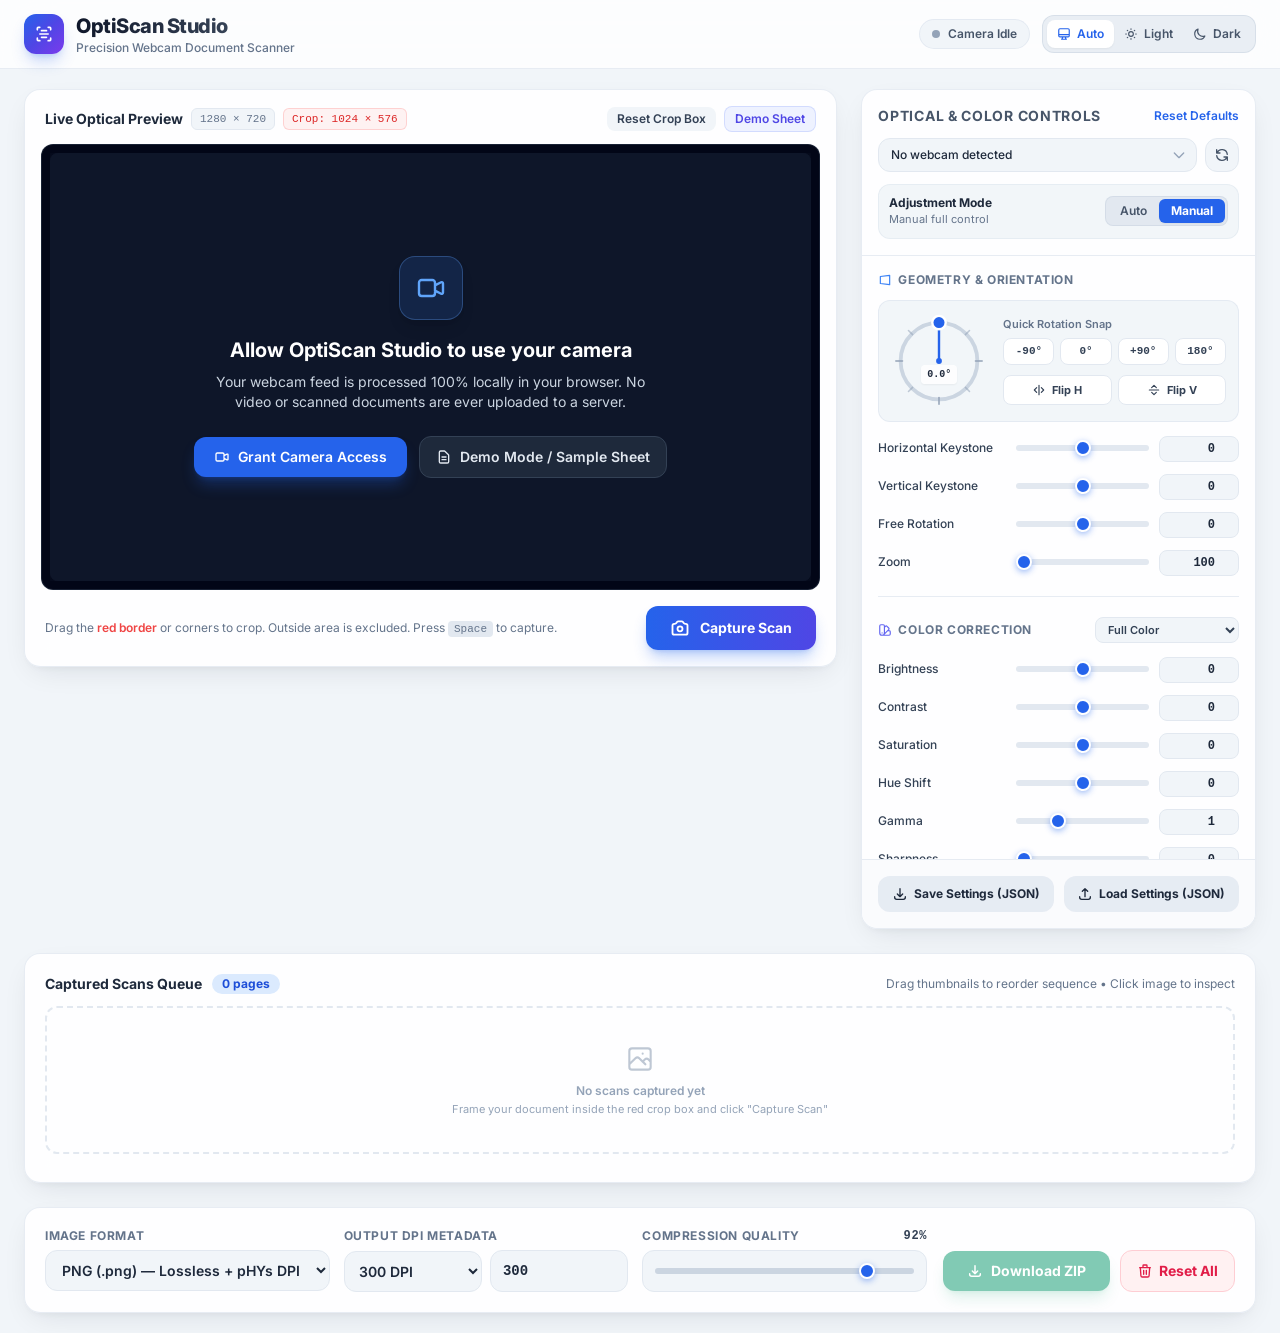
==== commit 23ddd657: "Added local libreries" ====
--- a/docs/index.html
+++ b/docs/index.html
@@ -11,11 +11,9 @@
        2. Tailwind CSS (Play CDN): Utility styling framework
        3. JSZip (v3.10.1): Client-side ZIP archive generation for scan exports
        ========================================================================= -->
-  <link rel="preconnect" href="https://fonts.googleapis.com" />
-  <link rel="preconnect" href="https://fonts.gstatic.com" crossorigin />
-  <link href="https://fonts.googleapis.com/css2?family=Inter:wght@400;500;600;700;800&display=swap" rel="stylesheet" />
-  <script src="https://cdn.tailwindcss.com"></script>
-  <script src="https://cdnjs.cloudflare.com/ajax/libs/jszip/3.10.1/jszip.min.js"></script>
+  <link rel="stylesheet" href="./libs/inter.css" />
+  <script src="./libs/tailwindcss.js"></script>
+  <script src="./libs/jszip.min.js"></script>
 
   <!-- Tailwind Configuration -->
   <script>
--- a/docs/libs/inter.css
+++ b/docs/libs/inter.css
@@ -0,0 +1,7 @@
+@font-face {
+  font-family: 'Inter';
+  src: url('./Inter-VariableFont_opsz,wght.ttf') format('truetype');
+  font-weight: 100 900;
+  font-style: normal;
+  font-display: swap;
+}
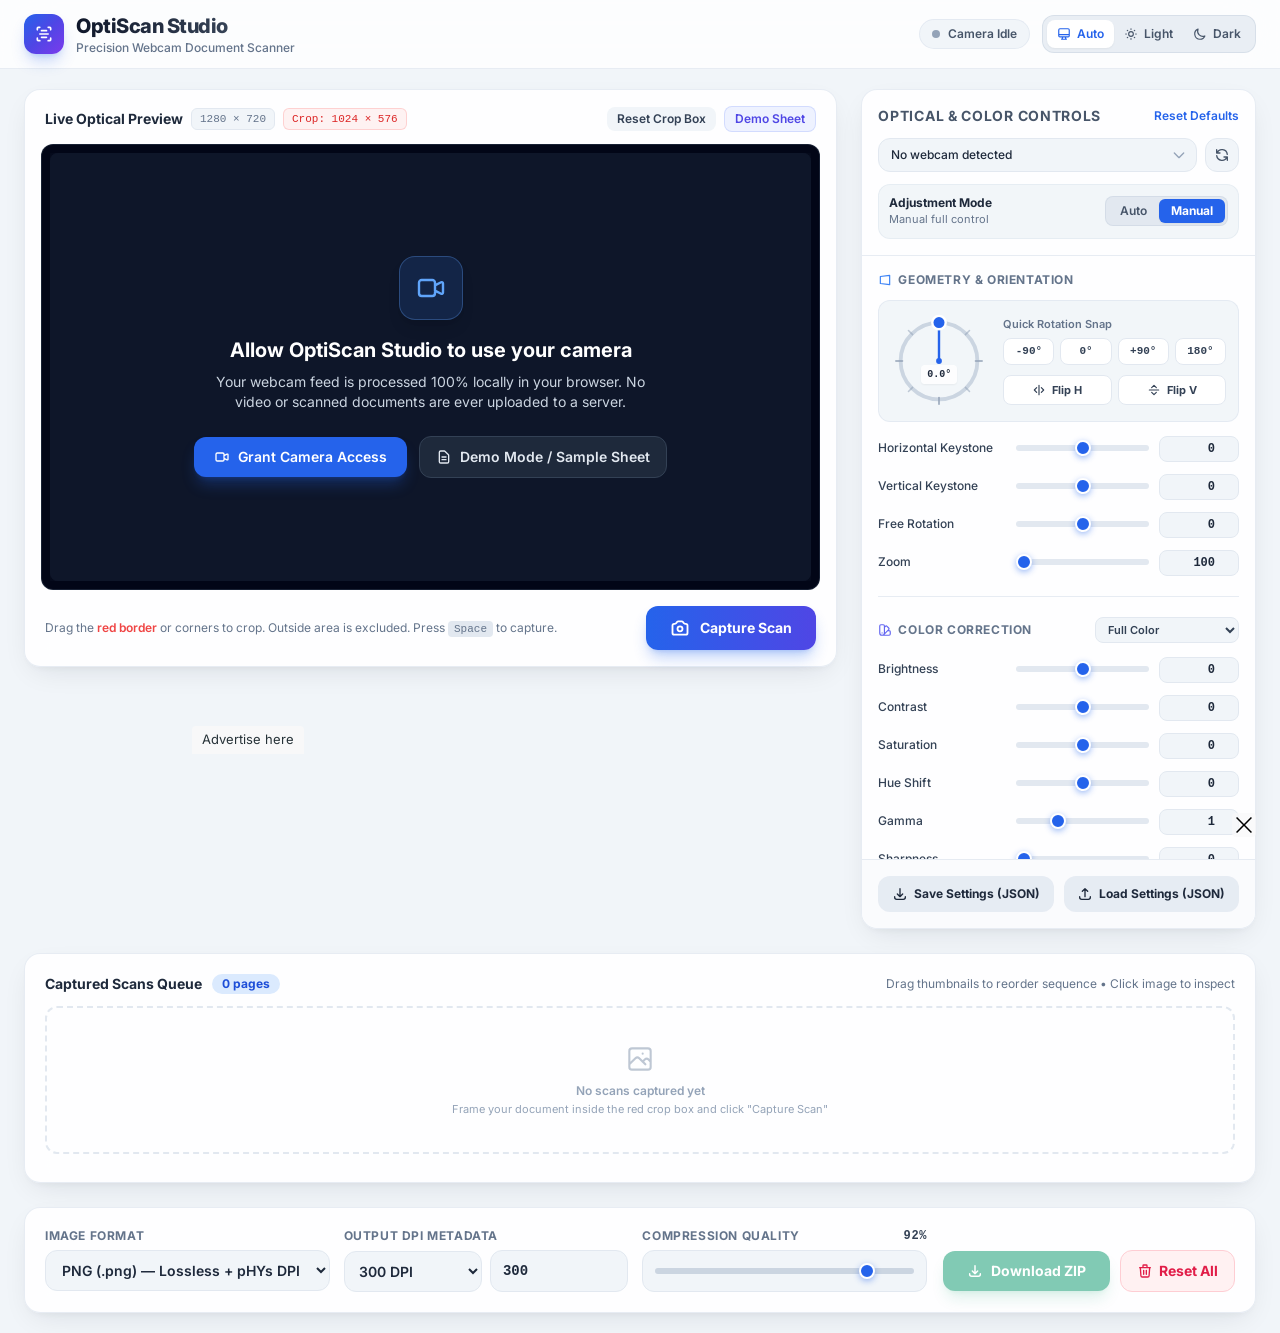
==== commit c0703c35: "Insert AADS ad unit in index.html Added AADS ad unit to the index.html file." ====
--- a/docs/index.html
+++ b/docs/index.html
@@ -5,12 +5,6 @@
   <meta name="viewport" content="width=device-width, initial-scale=1.0" />
   <title>OptiScan Studio — Webcam Document Scanner</title>
 
-  <!-- =========================================================================
-       EXTERNAL LIBRARIES (Grouped at top for easy local offline download)
-       1. Google Fonts (Inter): Optional typography fallback to system sans-serif
-       2. Tailwind CSS (Play CDN): Utility styling framework
-       3. JSZip (v3.10.1): Client-side ZIP archive generation for scan exports
-       ========================================================================= -->
   <link rel="stylesheet" href="./libs/inter.css" />
   <script src="./libs/tailwindcss.js"></script>
   <script src="./libs/jszip.min.js"></script>
@@ -2339,5 +2333,36 @@
       requestAnimationFrame(renderFrame);
     })();
   </script>
+  <!-- BEGIN AADS AD UNIT 2463234 -->
+
+<div style="position: absolute; z-index: 99999">
+      <input autocomplete="off" type="checkbox" id="aadsstickymww14qvj" hidden />
+      <div style="padding-top: 0; padding-bottom: auto;">
+        <div style="width:100%;height:auto;position:fixed;text-align:center;font-size:0;bottom:0;left:0;right:0;margin:auto">
+          <label for="aadsstickymww14qvj" style="top: 50%;transform: translateY(-50%);right:24px;; position: absolute;border-radius: 4px; background: rgba(248, 248, 249, 0.70); padding: 4px;z-index: 99999;cursor:pointer">
+            <svg fill="#000000" height="16px" width="16px" xmlns="http://www.w3.org/2000/svg" viewBox="0 0 490 490">
+              <polygon points="456.851,0 245,212.564 33.149,0 0.708,32.337 212.669,245.004 0.708,457.678 33.149,490 245,277.443 456.851,490 489.292,457.678 277.331,245.004 489.292,32.337 "/>
+            </svg>
+          </label>
+          <div id="frame" style="width: 100%;margin: auto;position: relative; z-index: 99998;">
+                          <div style="width: 70%;margin:auto;text-align:left;position: absolute;left: 0;right: 0; top:-24px">
+                            <a style="display:inline-block;font-size: 13px;color: #263238;padding: 4px 10px;background: #F8F8F9;text-decoration: none; border-radius: 4px 4px 0 0;"
+                              id="frame-link"
+                              target="_blank"
+                              href="https://aads.com/campaigns/new?source_id=2463234&source_type=ad_unit&partner=2463234">
+                              Advertise here
+                            </a>
+                          </div>
+                        <iframe data-aa=2463234 src=//acceptable.a-ads.com/2463234/?size=Adaptive style='border:0; padding:0; width:70%; height:auto; overflow:hidden; margin: auto'></iframe>
+                    </div>
+        </div>
+        <style>
+      #aadsstickymww14qvj:checked + div {
+        display: none;
+      }
+    </style>
+    </div></div>
+
+<!-- END AADS AD UNIT 2463234 -->
 </body>
 </html>
